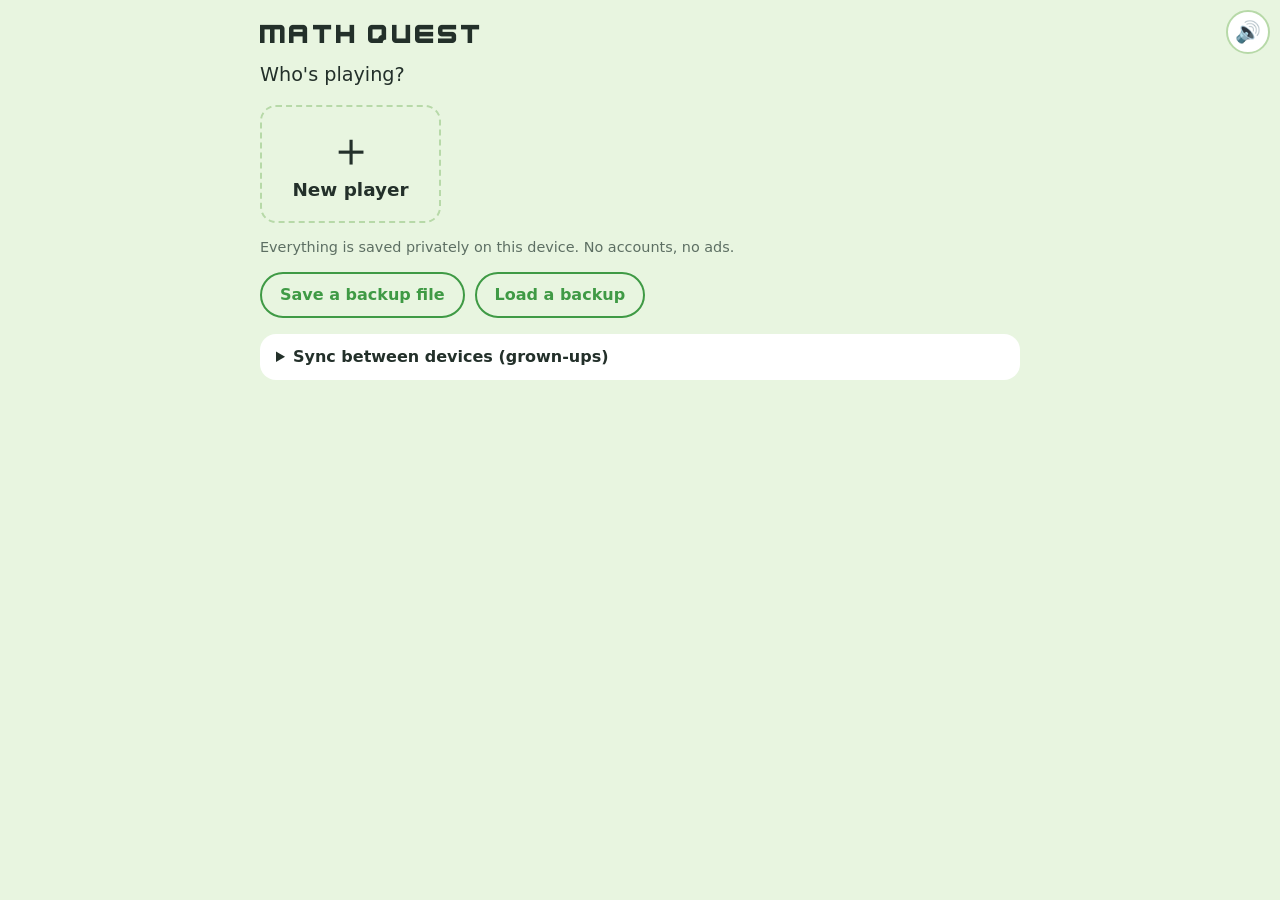
==== index.html @ 98974fad "Merge main into profile-settings (keep the new grade picker and the name/buddy settings) Co-Authored" ====
<!doctype html>
<html lang="en">
<head>
  <meta charset="utf-8">
  <meta name="viewport" content="width=device-width, initial-scale=1, viewport-fit=cover">
  <title>Math Quest</title>
  <link rel="stylesheet" href="css/style.css">
  <link rel="stylesheet" href="css/motion.css">
  <link rel="stylesheet" href="css/escape.css">
  <link rel="stylesheet" href="css/runner.css">
  <link rel="stylesheet" href="css/archery.css">
  <link rel="stylesheet" href="css/wide.css">
</head>
<body data-theme="block">
  <button id="soundBtn" class="sound-btn" type="button" aria-label="Sound is on. Tap to mute" aria-pressed="true">&#128266;</button>
  <main>
    <!-- HOME: pick a player -->
    <section id="home" class="screen">
      <h1>Math Quest</h1>
      <p class="lead">Who's playing?</p>
      <div id="players" class="players"></div>
      <p id="saveNote" class="note"></p>
      <div class="row">
        <button id="backupBtn" class="btn ghost" type="button">Save a backup file</button>
        <label class="btn ghost file">Load a backup<input id="restoreInput" type="file" accept="application/json,.json" hidden></label>
      </div>
      <details id="syncBox" class="grownups sync">
        <summary>Sync between devices (grown-ups) <span id="syncPill" class="pill" hidden></span></summary>
        <div id="syncUnavailable" hidden>
          <p class="help">Cloud sync is not connected on this website yet. Use the backup file above to move progress between devices.</p>
        </div>
        <div id="syncOff" hidden>
          <p>Keep the same players and progress on every device (laptop, iPad, phone). Progress is encrypted on the device before it is uploaded, so nobody can read it without your family password.</p>
          <div class="row">
            <button id="syncSetupBtn" class="btn small" type="button">Set up sync on this device</button>
            <button id="syncJoinBtn" class="btn ghost small" type="button">Add this device to my family</button>
          </div>
        </div>
        <div id="syncOn" hidden>
          <p id="syncStatus" role="status" aria-live="polite"></p>
          <div class="row">
            <button id="syncNowBtn" class="btn small" type="button">Sync now</button>
            <button id="syncShowBtn" class="btn ghost small" type="button">Show family password</button>
            <button id="syncStopBtn" class="btn danger small" type="button">Stop syncing on this device</button>
          </div>
        </div>
      </details>
    </section>

    <!-- MENU: games + settings for one player -->
    <section id="menu" class="screen" hidden>
      <nav class="crumbs" data-level="menu" data-back="menuBack" aria-label="Where you are"></nav>
      <div class="who"><span id="menuAv" class="av"></span><h1 id="menuName"></h1></div>

      <h2>Pick a game</h2>
      <div class="games">
        <button class="game-card" data-game="quest" type="button">
          <span class="g-ico"><img class="g-img" src="assets/kenney/medals/m3.png" alt=""></span>
          <span class="g-name">Creature Quest</span>
          <span class="g-desc">Build a team of creatures and battle monsters by picking the attack that fits their weakness.</span>
          <span class="g-go">Choose &rarr;</span>
        </button>
        <button class="game-card" data-game="munchers" type="button">
          <span class="g-ico"><img class="g-img" src="assets/kenney/animals/frog.png" alt=""></span>
          <span class="g-name">Munchers</span>
          <span class="g-desc">Walk around the grid and munch only the numbers that fit the rule.</span>
          <span class="g-go">Choose &rarr;</span>
        </button>
        <!-- Arrow Range (archery): card, screen, scripts -->
        <button class="game-card" data-game="archery" type="button">
          <span class="g-ico"><img class="g-img" src="assets/kenney/archery/target_colored.png" alt=""></span>
          <span class="g-name">Arrow Range</span>
          <span class="g-desc">Work out where the hidden target is, then shoot an arrow right onto it.</span>
          <span class="g-go">Choose &rarr;</span>
        </button>
        <button class="game-card" data-game="runner" type="button">
          <span class="g-ico"><img class="g-img pix" src="assets/kenney/runner/c0.png" alt=""></span>
          <span class="g-name">Number Line Runner</span>
          <span class="g-desc">Read the ticks on a rope over the river and leap to the exact number.</span>
          <span class="g-go">Choose &rarr;</span>
        </button>
        <button class="game-card" data-game="escape" type="button">
          <span class="g-ico"><img class="g-img pix" src="assets/kenney/escape/t89.png" alt=""></span>
          <span class="g-name">Escape Room</span>
          <span class="g-desc">Locked in a dungeon! Crack the pattern, code, scale and machine locks to get out.</span>
          <span class="g-go">Choose &rarr;</span>
        </button>
        <button class="game-card" data-game="defense" type="button">
          <span class="g-ico"><img class="g-img" src="assets/kenney/animals/owl.png" alt=""></span>
          <span class="g-name">Number Defense</span>
          <span class="g-desc">Numbers march at your castle. Build the towers whose rules stop them.</span>
          <span class="g-go">Choose &rarr;</span>
        </button>
        <button class="game-card" data-game="balance" type="button">
          <span class="g-ico"><img class="g-img" src="assets/kenney/balance/blockBlue.png" alt=""></span>
          <span class="g-name">Balance</span>
          <span class="g-desc">Find the mystery weight that makes the scale level.</span>
          <span class="g-go">Choose &rarr;</span>
        </button>
        <button class="game-card" data-game="machine" type="button">
          <span class="g-ico"><img class="g-img" src="assets/kenney/balance/pipe01.png" alt=""></span>
          <span class="g-name">Machine Builder</span>
          <span class="g-desc">Chain operations to turn the start number into the target.</span>
          <span class="g-go">Choose &rarr;</span>
        </button>
        <button class="game-card" data-game="sort" type="button">
          <span class="g-ico"><img class="g-img" src="assets/kenney/medals/m2.png" alt=""></span>
          <span class="g-name">Sort &amp; Rule</span>
          <span class="g-desc">Test numbers on the gate, then work out its secret rule.</span>
          <span class="g-go">Choose &rarr;</span>
        </button>
        <button class="game-card" data-game="share" type="button">
          <span class="g-ico">&#127829;</span>
          <span class="g-name">Cut &amp; Share</span>
          <span class="g-desc">Cut the pizza so every friend gets a fair share.</span>
          <span class="g-go">Choose &rarr;</span>
        </button>
        <button class="game-card" data-game="lemonade" type="button">
          <span class="g-ico"><img class="g-img" src="assets/kenney/lemonade/pitcher.png" alt=""></span>
          <span class="g-name">Lemonade Stand</span>
          <span class="g-desc">Run a stand: make change, buy the right amount, and set the price that earns the most.</span>
          <span class="g-go">Choose &rarr;</span>
        </button>
      </div>

      <h2>Settings</h2>
      <div class="setting">
        <label class="s-label" for="setName">Name</label>
        <input id="setName" class="text-in" maxlength="20" autocomplete="off">
        <span class="s-label">Buddy</span>
        <div id="setAvatar" class="chips"></div>
      </div>
      <div class="setting">
        <span class="s-label">Grade</span>
        <div id="setDefaultBand" class="chips"></div>
        <p class="help">Games that use grades play at this grade, with a few harder problems from the grade above now and then. (Games not moved over yet still let you pick a grade inside the game.) You can change it any time.</p>
      </div>
      <div class="setting">
        <span class="s-label">Motion</span>
        <div id="setMotion" class="chips"></div>
        <p class="help">"Reduce motion" turns off bouncing, shaking and sliding in every game. If your device already asks apps to reduce motion, we follow that too.</p>
      </div>

      <details class="grownups">
        <summary>For grown-ups</summary>
        <p id="levelsCleared"></p>
        <ul id="statsList"></ul>
        <button id="deletePlayer" class="btn danger small" type="button">Delete this player</button>
      </details>
    </section>

    <!-- SETUP: one screen to choose how to play, then Play -->
    <section id="setup" class="screen" hidden>
      <nav class="crumbs" data-level="setup" data-back="setupBack" aria-label="Where you are"></nav>
      <div class="who"><span id="setupIco" class="g-ico"></span><h1 id="setupTitle"></h1></div>

      <ol id="setupHow" class="how"></ol>

      <div id="bandBox">
        <h2>1. Which grade?</h2>
        <div id="setBand" class="opts"></div>
        <p id="bandHelp" class="help"></p>
        <div class="row"><button id="bandReset" class="btn ghost small" type="button" hidden>Use my default grade</button></div>
      </div>

      <div id="starsBox">
        <h2>2. How tricky?</h2>
        <div id="setStars" class="opts"></div>
      </div>

      <div class="sample">
        <span class="s-label">Example of what you'll see</span>
        <p id="sampleRule" class="sample-rule"></p>
        <button id="sampleMore" class="btn ghost small" type="button">Show another example</button>
      </div>

      <div id="questArtBox" class="setting" hidden>
        <h2>3. Pick a look</h2>
        <div id="setQuestArt" class="chips"></div>
        <p id="questArtHelp" class="help">Only changes the pictures. The game stays the same.</p>
      </div>

      <div id="extras">
      <h2>3. Extras <span class="opt">(optional)</span></h2>
      <div class="setting"><span class="s-label">Glitches</span><div id="setMonsters" class="chips"></div><p id="monstersHelp" class="help"></p></div>
      <div class="setting"><span class="s-label">Look</span><div id="setTheme" class="chips"></div><p class="help">Only changes the pictures. The game stays the same.</p></div>

      </div>

      <div class="playbar">
        <p id="summary" class="summary"></p>
        <button id="playNow" class="btn big" type="button">&#9654; Play</button>
      </div>
    </section>

    <!-- GAME: Balance -->
    <section id="balance" class="screen" hidden>
      <div class="hud">
        <nav class="crumbs" data-level="play" data-back="balBack" data-game="balance" aria-label="Where you are"></nav>
        <span id="balNo" class="pill"></span>
      </div>
      <h2 class="rule-title">Make the scale level</h2>
      <p class="rule-hint">Every <b>yellow block</b> is a mystery weight (<b>?</b>) and they all weigh the same. Work out what one weighs. The scale only tips when you lock in!</p>
      <div id="scale" class="scale" aria-hidden="true">
        <div class="beam"><div id="panL" class="pan"></div><div id="panR" class="pan"></div></div>
        <div class="post"></div>
      </div>
      <p id="balSums" class="sums" role="status" aria-live="polite"></p>
      <div class="guess">
        <button id="gBig-" class="btn ghost" type="button" aria-label="minus 10">&minus;10</button>
        <button id="gMinus" class="btn ghost big" type="button" aria-label="minus 1">&minus;</button>
        <div id="gVal" class="gval" aria-live="polite"></div>
        <button id="gPlus" class="btn ghost big" type="button" aria-label="plus 1">+</button>
        <button id="gBig+" class="btn ghost" type="button" aria-label="plus 10">+10</button>
      </div>
      <div class="controls">
        <button id="balCheck" class="btn big" type="button">Lock it in</button>
        <p class="note">Work it out, set the number, then lock it in. You only get 3 tries. Arrow keys work too; Enter locks in.</p>
      </div>
    </section>

    <!-- GAME: Number Line Runner -->
    <section id="runner" class="screen" hidden>
      <div class="hud">
        <nav class="crumbs" data-level="play" data-back="runBack" data-game="runner" aria-label="Where you are"></nav>
        <span id="runNo" class="pill"></span>
      </div>
      <div id="runSign" class="run-sign"></div>
      <div id="runScene" class="run-scene"></div>
      <p id="runMsg" class="run-msg" role="status" aria-live="polite"></p>
      <div class="run-controls">
        <button id="runLeft" class="btn ghost big" type="button" aria-label="Aim one tick to the left">&#9664;</button>
        <button id="runJump" class="btn big" type="button">Jump!</button>
        <button id="runRight" class="btn ghost big" type="button" aria-label="Aim one tick to the right">&#9654;</button>
      </div>
      <div class="row center"><button id="runHint" class="btn ghost small" type="button">&#128161; Hint</button></div>
    </section>

    <!-- GAME: Arrow Range -->
    <section id="archery" class="screen" hidden>
      <div class="hud">
        <nav class="crumbs" data-level="play" data-back="arBack" data-game="archery" aria-label="Where you are"></nav>
        <span id="arNo" class="pill"></span>
      </div>
      <div id="arSign" class="ar-sign"></div>
      <div id="arScene" class="ar-scene" role="img" aria-label="An archery field in the mist, with a distance ruler along the ground"></div>
      <div id="arBoard" class="ar-board" hidden></div>
      <p id="arMsg" class="ar-msg" role="status" aria-live="polite"></p>
      <div id="arAim" class="ar-aim"></div>
      <div class="ar-controls">
        <button id="arLeft" class="btn ghost big" type="button" aria-label="Aim one tick to the left">&#9664;</button>
        <button id="arLoose" class="btn big" type="button">Loose!</button>
        <button id="arRight" class="btn ghost big" type="button" aria-label="Aim one tick to the right">&#9654;</button>
        <div class="ar-vert">
          <button id="arUp" class="btn ghost big" type="button" aria-label="Aim one tick higher" hidden>&#9650;</button>
          <button id="arDown" class="btn ghost big" type="button" aria-label="Aim one tick lower" hidden>&#9660;</button>
        </div>
      </div>
      <div class="row center"><button id="arHint" class="btn ghost small" type="button">&#128161; Hint</button></div>
      <div id="arKeys"></div>
    </section>

    <!-- GAME: Escape Room Locks -->
    <section id="escape" class="screen" hidden>
      <div class="hud">
        <nav class="crumbs" data-level="play" data-back="escBack" data-game="escape" aria-label="Where you are"></nav>
        <span id="escNo" class="pill"></span>
        <span id="escLocks" class="pill" aria-label="Locks"></span>
      </div>
      <div id="escScene" class="esc-scene"></div>
      <p id="escStory" class="esc-story"></p>
      <div id="escPlaque" class="esc-plaque"></div>
    </section>

    <!-- GAME: Number Defense -->
    <section id="td" class="screen" hidden>
      <div class="hud">
        <nav class="crumbs" data-level="play" data-back="tdBack" data-game="defense" aria-label="Where you are"></nav>
        <span id="tdNo" class="pill"></span>
        <span id="tdGold" class="pill"></span>
        <span id="tdGate" class="hearts" aria-label="Castle hearts"></span>
      </div>
      <h2 class="rule-title">Defend the castle</h2>
      <p class="rule-hint">Each tower only hurts numbers that fit its rule. Cover every incoming number, but gold is limited.</p>
      <div class="s-label">Incoming wave (in order)</div>
      <div id="tdPreview" class="td-preview"></div>
      <div class="td-board">
        <div id="tdLane" class="td-lane"></div>
        <div id="tdShop" class="td-shop"></div>
      </div>
      <p id="tdHelp" class="help center" role="status" aria-live="polite"></p>
      <div class="row center">
        <button id="tdGo" class="btn big" type="button">&#9654; Send the wave</button>
        <button id="tdRemove" class="btn ghost" type="button" hidden>Remove this tower</button>
        <button id="tdClear" class="btn ghost" type="button">Clear towers</button>
        <button id="tdSpeed" class="btn ghost small" type="button">Normal</button>
      </div>
    </section>

    <!-- GAME: Machine Builder -->
    <section id="machine" class="screen" hidden>
      <div class="hud">
        <nav class="crumbs" data-level="play" data-back="macBack" data-game="machine" aria-label="Where you are"></nav>
        <span id="macNo" class="pill"></span>
        <span id="macPar" class="pill"></span>
      </div>
      <h2 id="macTitle" class="rule-title"></h2>
      <p class="rule-hint">Tap the operation cards to build a chain. Reach the target in as few steps as you can.</p>
      <div class="mac-now">
        <div><span class="s-label">Now</span><div id="macVal" class="mac-big"></div></div>
        <div class="mac-arrow" aria-hidden="true">&rarr;</div>
        <div><span class="s-label">Target</span><div id="macTarget" class="mac-big tgt"></div></div>
      </div>
      <ol id="macPath" class="mac-path" aria-label="Your chain so far"></ol>
      <div id="macOps" class="mac-ops"></div>
      <div class="row center">
        <button id="macUndo" class="btn ghost" type="button">Undo</button>
        <button id="macReset" class="btn ghost" type="button">Start over</button>
      </div>
    </section>

    <!-- GAME: Lemonade Stand -->
    <section id="lemonade" class="screen" hidden>
      <div class="hud">
        <nav class="crumbs" data-level="play" data-back="lemBack" data-game="lemonade" aria-label="Where you are"></nav>
        <span id="lemNo" class="pill"></span>
      </div>
      <h2 id="lemTitle" class="rule-title"></h2>
      <div class="lem-scene" aria-hidden="false">
        <img class="lem-cloud c1" src="assets/kenney/lemonade/cloud1.png" alt="">
        <img class="lem-cloud c2" src="assets/kenney/lemonade/cloud3.png" alt="">
        <div class="lem-row">
          <div id="lemQueue" class="lem-queue" aria-hidden="true"></div>
          <div class="lem-stand" aria-hidden="true">
            <div class="lem-awning"></div>
            <div class="lem-counter"><img src="assets/kenney/lemonade/pitcher.png" alt=""><span>LEMONADE</span><img src="assets/kenney/lemonade/cup.png" alt=""></div>
          </div>

        </div>
        <div class="lem-whowrap"><img id="lemWho" class="lem-who" src="assets/kenney/lemonade/animals/pig.png" alt=""><img id="lemEmote" class="lem-emote" alt="" hidden></div>
        <p id="lemText" class="lem-bubble"></p>
        <img class="lem-bush" src="assets/kenney/lemonade/bush.png" alt="">
      </div>
      <div id="lemBody" class="lem-body"></div>
      <p id="lemMsg" class="sums" role="status" aria-live="polite"></p>
      <div class="controls"><button id="lemGo" class="btn big" type="button"></button></div>
    </section>

    <!-- GAME: Creature Quest (RPG) -->
    <section id="quest" class="screen" hidden>
      <div id="qHome">
        <div class="hud"><nav class="crumbs" data-level="play" data-back="qBack" data-game="quest" aria-label="Where you are"></nav></div>
        <h1>Creature Quest</h1>
        <p class="lead">Monsters have a weakness. Pick the attack card that fits it, and your team strikes hard!</p>
        <div class="q-level">
          <span id="qLevel" class="pill"></span>
          <div class="xpbar"><div id="qXp"></div></div>
          <span id="qXpText" class="note"></span>
        </div>
        <p id="qStats" class="note"></p>
        <span class="s-label">Your team</span>
        <div id="qHomeTeam" class="q-team"></div>
        <div class="row">
          <button id="qResume" class="btn big" type="button" hidden></button>
          <button id="qMapBtn" class="btn big" type="button">&#128506;&#65039; World map</button>
          <button id="qBegin" class="btn big" type="button">&#9876;&#65039; Quick adventure</button>
          <button id="qMyTeam" class="btn ghost big" type="button">My creatures</button>
        </div>
        <p class="note">The world map is a story: walk from spot to spot, fight groups of monsters and rescue friends. A quick adventure is 5 battles in a row. In both, a friend is trapped in a cage in some fights: win to set them free!</p>
        <p class="note">In a battle, every friend takes a turn to attack, then every monster takes a turn.</p>
        <details class="grownups">
          <summary>For grown-ups</summary>
          <p class="help">Starting over puts Creature Quest back to the beginning: level 1, the starting friends and an empty map. Other games are not touched.</p>
          <button id="qReset" class="btn danger small" type="button">Start Creature Quest over</button>
        </details>
      </div>

      <div id="qMap" hidden>
        <div class="hud">
          <button id="qMapBack" class="btn ghost small" type="button">&larr; Quest</button>
          <span id="qMapStars" class="pill"></span>
        </div>
        <div class="map-title">
          <button id="qMapPrev" class="btn ghost small" type="button" aria-label="Previous region">&#9664;</button>
          <div><h2 id="qMapName"></h2><p id="qMapBlurb" class="help"></p></div>
          <button id="qMapNext" class="btn ghost small" type="button" aria-label="Next region">&#9654;</button>
        </div>
        <div id="qMapBoard" class="mapboard"></div>
        <p id="qMapHint" class="note map-hint" role="status" aria-live="polite"></p>
        <p class="note map-key">&#9876;&#65039; battle &nbsp; &#128737;&#65039; armored &nbsp; &#128081; boss &nbsp; &#128477;&#65039; rescue &nbsp; &#128172; story &nbsp; &#9978; camp &nbsp; &#129513; puzzle &nbsp; &#10003; cleared &nbsp; &#11088; perfect</p>
      </div>

      <div id="qPuzzle" hidden>
        <div class="hud">
          <button id="qPzBack" class="btn ghost small" type="button">&larr; Map</button>
          <span id="qPzPill" class="pill"></span>
        </div>
        <div id="qPzScene" class="scene pz-scene">
          <div id="qPzHelper" class="pz-helper" aria-hidden="true"></div>
          <p id="qPzSay" class="pz-say"></p>
        </div>
        <h2 id="qPzTitle" class="rule-title"></h2>
        <div id="qPzBody"></div>
        <p id="qPzMsg" class="sums" role="status" aria-live="polite"></p>
        <div class="controls"><button id="qPzGo" class="btn big" type="button">Lock it in</button></div>
      </div>

      <div id="qPrep" hidden>
        <div class="hud">
          <button id="qPrepBack" class="btn ghost small" type="button">&larr; Back</button>
          <span id="qRun" class="pill"></span>
        </div>
        <div id="qPreview" class="q-preview">
          <div id="qPvFoes" class="pv-foes"></div>
          <p id="qPvRescue" class="pv-rescue" hidden></p>
        </div>
        <h2 id="qPrepTitle"></h2>
        <p id="qPrepHelp" class="help"></p>
        <div id="qRoster" class="roster"></div>
        <div class="playbar">
          <p id="qPrepSummary" class="summary"></p>
          <button id="qFight" class="btn big" type="button"></button>
        </div>
      </div>

      <div id="qBattle" hidden>
        <div class="hud">
          <button id="qFlee" class="btn ghost small" type="button">&larr; Leave</button>
          <span id="qRunPill" class="pill"></span>
          <span id="qTurn" class="pill"></span>
        </div>
        <div id="qScene" class="scene">
          <div id="qFoes" class="foes"></div>
          <div id="qMates" class="mates" aria-hidden="true"></div>
          <div id="qFloats" class="floats" aria-hidden="true"></div>
        </div>
        <div class="weak">
          <div id="qWeakTitle" class="weak-title"></div>
          <div id="qWeakHint" class="rule-hint"></div>
        </div>
        <div id="qCharge" class="charge" hidden>
          <strong>&#9889; Big attack incoming!</strong>
          <p>Level the scale to cancel it and stun the boss. Or just pick a card and take the hit.</p>
          <p id="qChargeEq" class="charge-eq"></p>
          <div class="guess">
            <button id="qgBigMinus" class="btn ghost" type="button" aria-label="minus 10">&minus;10</button>
            <button id="qgMinus" class="btn ghost big" type="button" aria-label="minus 1">&minus;</button>
            <div id="qgVal" class="gval"></div>
            <button id="qgPlus" class="btn ghost big" type="button" aria-label="plus 1">+</button>
            <button id="qgBigPlus" class="btn ghost" type="button" aria-label="plus 10">+10</button>
          </div>
          <p id="qChargeSums" class="sums"></p>
          <button id="qgLock" class="btn" type="button">Lock it in</button>
        </div>
        <p id="qHandLabel" class="s-label hand-label"></p>
        <div id="qHand" class="hand"></div>
        <p id="qLog" class="log" role="status" aria-live="polite"></p>
        <p class="s-label">Who acts? <span class="opt">(&#11088; = an expert against the monster you picked)</span></p>
        <div id="qAllies" class="allies"></div>
        <div class="team-bar">
          <div class="hp"><span class="s-label">Team health</span><div class="bar" aria-hidden="true"><div id="qTeamHp" class="fill good"></div></div><span id="qTeamHpText" class="note"></span></div>
          <div id="qShield" class="shield" aria-live="polite"></div>
        </div>
        <p class="note">Tip: tap a monster to attack it, tap a friend to choose who acts. Keys 1 to 6 play a card.</p>
      </div>
    </section>

    <!-- GAME: Sort & Rule -->
    <section id="sort" class="screen" hidden>
      <div class="hud">
        <nav class="crumbs" data-level="play" data-back="sortBack" data-game="sort" aria-label="Where you are"></nav>
        <span id="sortNo" class="pill"></span>
        <span id="sortTests" class="pill"></span>
      </div>
      <h2 class="rule-title">What does the gate let through?</h2>
      <p class="rule-hint">Send numbers through the gate and watch. When you think you know its secret rule, say so. Fewer tests earn more stars.</p>
      <div class="sort-lanes">
        <div class="lane"><span class="s-label">✅ Let through</span><div id="sortPass" class="lane-box"></div></div>
        <div class="sort-scene" aria-hidden="true">
          <img id="sortGuard" class="px sort-guard" src="assets/kenney/escape/t96.png" alt="" draggable="false">
          <img id="sortGate" class="px sort-door" src="assets/kenney/escape/t46.png" alt="" draggable="false">
          <img id="sortEmote" class="sort-emote" alt="" draggable="false" hidden>
        </div>
        <div class="lane"><span class="s-label">🚫 Stopped</span><div id="sortStop" class="lane-box"></div></div>
      </div>
      <p id="sortMsg" class="sums" role="status" aria-live="polite"></p>
      <div id="sortTray" class="num-tray"></div>
      <div id="sortChoices" hidden>
        <h2 class="rule-title">The gate lets through&hellip;</h2>
        <div id="sortOpts" class="opts"></div>
      </div>
      <div class="controls">
        <button id="sortKnow" class="btn big" type="button">I know the rule!</button>
        <button id="sortKeep" class="btn ghost" type="button" hidden>Keep testing</button>
      </div>
    </section>

    <!-- GAME: Cut & Share -->
    <section id="share" class="screen" hidden>
      <div class="hud">
        <nav class="crumbs" data-level="play" data-back="shBack" data-game="share" aria-label="Where you are"></nav>
        <span id="shNo" class="pill"></span>
        <span id="shTries" class="pill"></span>
      </div>
      <h2 id="shTitle" class="rule-title"></h2>
      <p class="rule-hint">Cut every pizza into equal slices, then decide how many slices each friend gets. Every slice must be used and everyone must get the same. Fewer cuts earn more stars.</p>
      <div id="shPizzas" class="pizzas"></div>
      <div id="shFriends" class="friends" aria-hidden="true"></div>
      <div class="share-set">
        <span class="s-label">Cut each pizza into</span>
        <div id="cutRow" class="guess">
          <button id="cutMinus" class="btn ghost big" type="button" aria-label="fewer slices">&minus;</button>
          <div id="cutVal" class="gval"></div>
          <button id="cutPlus" class="btn ghost big" type="button" aria-label="more slices">+</button>
        </div>
        <span class="s-label">Each friend gets</span>
        <div id="eachRow" class="guess">
          <button id="eachMinus" class="btn ghost big" type="button" aria-label="fewer slices each">&minus;</button>
          <div id="eachVal" class="gval"></div>
          <button id="eachPlus" class="btn ghost big" type="button" aria-label="more slices each">+</button>
        </div>
      </div>
      <div class="controls">
        <button id="shGo" class="btn big" type="button">Share it!</button>
        <p class="note">Work it out first. The totals only show after you share, and you get 3 tries.</p>
      </div>
    </section>

    <!-- GAME: Munchers -->
    <section id="game" class="screen" hidden>
      <div class="hud">
        <nav class="crumbs" data-level="play" data-back="gameMenu" data-game="munchers" aria-label="Where you are"></nav>
        <span id="levelNo" class="pill"></span>
        <span id="left" class="pill"></span>
        <span id="hearts" class="hearts" aria-label="hearts"></span>
      </div>
      <h2 id="ruleTitle" class="rule-title"></h2>
      <p id="ruleHint" class="rule-hint"></p>
      <div id="board" class="board"></div>
      <div class="controls">
        <button id="munchBtn" class="btn big" type="button">Munch!</button>
        <p class="note">Tap a number to walk there and munch it. Keyboard: arrows or WASD to move, space to munch.</p>
      </div>
    </section>
    <div id="toast" class="toast" role="status" aria-live="polite"></div>
    <div id="panel" class="panel" hidden role="dialog" aria-live="assertive">
    <div class="panel-box">
      <img id="panelIcon" class="panel-icon" alt="" hidden>
      <h3 id="panelTitle"></h3>
      <p id="panelText"></p>
      <div class="row">
        <button id="panelBtn" class="btn big" type="button"></button>
        <button id="panelBtn2" class="btn ghost big" type="button" hidden></button>
      </div>
    </div>
    </div>
  </main>

  <dialog id="syncSetup">
    <div id="ssIntro">
      <h2>Set up sync</h2>
      <p>Choose a <b>family password</b> of at least 10 characters. A short sentence only your family would think of works well, and spaces are fine. Anyone who knows it can see and change your kids' progress, so keep it private.</p>
      <label>Family password <input id="ssPassword" autocomplete="off" autocapitalize="none" autocorrect="off" spellcheck="false"></label>
      <p id="ssHint" class="help" aria-live="polite">At least 10 characters. Capital letters do not matter.</p>
      <p>You will type it once on each other device (laptop, iPad, phone).</p>
      <p id="ssError" class="error" role="alert" hidden></p>
      <div class="row">
        <button id="ssCreatePw" class="btn" type="button" disabled>Use this password</button>
        <button id="ssCancel" class="btn ghost" type="button">Cancel</button>
      </div>
      <p class="help">Rather not make one up? <button id="ssCreate" class="linklike" type="button">Make a random family code for me instead</button></p>
    </div>
    <div id="ssCode" hidden>
      <h2 id="ssCodeTitle">Your family password</h2>
      <p id="ssCodeText" class="code" aria-label="Your family password"></p>
      <div class="row">
        <button id="ssCopy" class="btn ghost small" type="button">Copy</button>
        <button id="ssSave" class="btn ghost small" type="button">Save as a text file</button>
      </div>
      <p id="ssWarn" class="help">Write this down or save it somewhere safe. You will need it to add other devices. You can also see it again on this device under "Show family password".</p>
      <label id="ssSavedLabel" class="check"><input type="checkbox" id="ssSaved"> I saved it</label>
      <div class="row"><button id="ssDone" class="btn" type="button" disabled>Done</button></div>
    </div>
  </dialog>

  <dialog id="syncJoin">
    <h2>Add this device</h2>
    <p>Enter your family password (or the 16-letter family code, if you made one). Players already on this device will be combined with your family's players.</p>
    <label>Family password or code <input id="sjCode" autocomplete="off" autocapitalize="none" autocorrect="off" spellcheck="false"></label>
    <p id="sjError" class="error" role="alert" hidden></p>
    <div class="row">
      <button id="sjGo" class="btn" type="button">Add this device</button>
      <button id="sjCancel" class="btn ghost" type="button">Cancel</button>
    </div>
  </dialog>

  <!-- asked once for a player who has no grade saved yet (a profile made before grades existed) -->
  <dialog id="gradeAsk">
    <div>
      <h2>What grade is <span id="gaName"></span> in?</h2>
      <p class="help">Games play at this grade, with a few harder problems from the grade above now and then. You can change it later in the player's settings.</p>
      <div id="gaChips" class="chips"></div>
      <div class="row"><button id="gaLater" class="btn ghost" type="button">Not now</button></div>
    </div>
  </dialog>

  <dialog id="newPlayer">
    <form id="npForm" method="dialog">
      <h2>New player</h2>
      <label>Name <input id="npName" maxlength="20" autocomplete="off" required></label>
      <span class="s-label">Pick a buddy</span>
      <div id="npAvatars" class="chips"></div>
      <label>Grade <select id="npGrade"></select></label>
      <div class="row">
        <button class="btn" type="submit">Let's play</button>
        <button id="npCancel" class="btn ghost" type="button">Cancel</button>
      </div>
    </form>
  </dialog>

  <script src="js/engine.js"></script>
  <script src="js/grades.js"></script>
  <script src="js/save.js"></script>
  <script src="js/sync.js"></script>
  <script src="js/firebase-config.js"></script>
  <script src="js/firebase-backend.js"></script>
  <script src="js/storage.js"></script>
  <script src="js/sync-ui.js"></script>
  <script src="js/sfx.js"></script>
  <script src="js/keys.js"></script>
  <script src="js/ui.js"></script>
  <script src="js/layout.js"></script>
  <script src="js/puzzles.js"></script>
  <script src="js/rpg.js"></script>
  <script src="js/game.js"></script>
  <script src="js/shop.js"></script>
  <script src="js/balance.js"></script>
  <script src="js/lemonade.js"></script>
  <script src="js/machine.js"></script>
  <script src="js/elogic.js"></script>
  <script src="js/escape.js"></script>
  <script src="js/runlogic.js"></script>
  <script src="js/runner.js"></script>
  <script src="js/archerylogic.js"></script>
  <script src="js/archery.js"></script>
  <script src="js/tdlogic.js"></script>
  <script src="js/td.js"></script>
  <script src="js/art.js"></script>
  <script src="js/worldmap.js"></script>
  <script src="js/sortrule.js"></script>
  <script src="js/sort.js"></script>
  <script src="js/cutshare.js"></script>
  <script src="js/share.js"></script>
  <script src="js/quest.js"></script>
  <script src="js/app.js"></script>
</body>
</html>
---- css/style.css ----
:root {
  --bg: #e8f5e0; --panel: #ffffff; --ink: #23302a; --muted: #5d6f63;
  --accent: #3f9a45; --accent-ink: #ffffff; --cell: #f6fff0; --line: #b7d9a8;
  --good: #2e9e4f; --bad: #d64545; --radius: 16px;
}
body[data-theme="creature"] { --bg: #e6f0ff; --accent: #3d7bd9; --cell: #f3f8ff; --line: #b4cdf2; }
body[data-theme="fantasy"]  { --bg: #efe6ff; --accent: #7a4fd1; --cell: #f8f3ff; --line: #cdb9f2; }
body[data-theme="cute"]     { --bg: #ffe9f2; --accent: #e2558f; --cell: #fff5f9; --line: #f6bcd3; }

* { box-sizing: border-box; }
[hidden] { display: none !important; }
html, body { margin: 0; }
body {
  background: var(--bg); color: var(--ink);
  font: 16px/1.4 system-ui, -apple-system, "Segoe UI", Roboto, sans-serif;
  min-height: 100vh; -webkit-text-size-adjust: 100%;
}
main { max-width: 720px; margin: 0 auto; padding: 16px; padding-bottom: 48px; }
h1 { font-size: 2rem; margin: 8px 0; }
h2 { font-size: 1.15rem; margin: 24px 0 8px; }
.lead { font-size: 1.2rem; margin: 0 0 16px; }
.note { color: var(--muted); font-size: .9rem; }

.btn {
  font: inherit; font-weight: 700; border: 2px solid var(--accent); background: var(--accent); color: var(--accent-ink);
  padding: 10px 18px; border-radius: 999px; cursor: pointer; touch-action: manipulation;
}
.btn.ghost { background: transparent; color: var(--accent); }
.btn.danger { background: transparent; color: var(--bad); border-color: var(--bad); }
.btn.small { padding: 6px 12px; font-size: .9rem; }
.btn.big { padding: 14px 26px; font-size: 1.1rem; }
.btn:focus-visible, .cell:focus-visible, .chip:focus-visible, .player-card:focus-visible, .game-card:focus-visible { outline: 3px solid #222; outline-offset: 2px; }
.row { display: flex; flex-wrap: wrap; gap: 10px; align-items: center; margin: 12px 0; }
.file { display: inline-block; }

.players { display: grid; grid-template-columns: repeat(auto-fill, minmax(150px, 1fr)); gap: 12px; }
.player-card {
  display: flex; flex-direction: column; align-items: center; gap: 4px; padding: 18px 10px;
  background: var(--panel); border: 2px solid var(--line); border-radius: var(--radius); cursor: pointer; font: inherit; color: inherit;
}
.player-card .av { font-size: 3rem; line-height: 1; }
.player-card .nm { font-weight: 800; font-size: 1.15rem; }
.player-card .sub { color: var(--muted); font-size: .85rem; }
.player-card.add { border-style: dashed; background: transparent; }

.who { display: flex; align-items: center; gap: 12px; }
.who .av { font-size: 2.6rem; }
.games { display: grid; grid-template-columns: repeat(auto-fill, minmax(210px, 1fr)); gap: 12px; }
.game-card {
  display: flex; flex-direction: column; gap: 4px; text-align: left; padding: 16px; font: inherit; color: inherit;
  background: var(--panel); border: 2px solid var(--accent); border-radius: var(--radius); cursor: pointer;
}
.game-card.soon { border-color: var(--line); opacity: .6; cursor: default; }
.g-ico { font-size: 2rem; }
.g-name { font-weight: 800; font-size: 1.15rem; }
.g-desc { color: var(--muted); font-size: .9rem; }

.setting { margin: 10px 0; }
.s-label { display: block; font-weight: 700; margin-bottom: 4px; }
.chips { display: flex; flex-wrap: wrap; gap: 8px; }
.chip {
  font: inherit; padding: 8px 14px; border-radius: 999px; border: 2px solid var(--line); background: var(--panel); color: var(--ink); cursor: pointer; touch-action: manipulation;
}
.chip.on { border-color: var(--accent); background: var(--accent); color: var(--accent-ink); font-weight: 700; }
.av-chip { font-size: 1.5rem; padding: 4px 10px; }
.grownups { margin-top: 28px; background: var(--panel); border-radius: var(--radius); padding: 12px 16px; }
.grownups summary { cursor: pointer; font-weight: 700; }

/* ---- game ---- */
.hud { display: flex; align-items: center; gap: 8px; flex-wrap: wrap; }
.hud .hearts { margin-left: auto; font-size: 1.3rem; letter-spacing: 2px; }
.pill { background: var(--panel); border: 2px solid var(--line); border-radius: 999px; padding: 4px 12px; font-weight: 700; font-size: .9rem; }
.rule-title { font-size: clamp(1.2rem, 4.5vw, 1.7rem); margin: 14px 0 2px; text-align: center; }
.rule-hint { text-align: center; color: var(--muted); margin: 0 0 12px; }
.board {
  display: grid; grid-template-columns: repeat(6, minmax(0, 1fr)); gap: 6px; width: 100%; max-width: 640px; margin: 0 auto; container-type: inline-size;
}
.cell {
  position: relative; aspect-ratio: 1 / .92; padding: 0; border: 2px solid var(--line); border-radius: 12px;
  background: var(--cell); color: var(--ink); font: inherit; font-weight: 800; font-size: clamp(1rem, 7cqw, 1.9rem);
  cursor: pointer; touch-action: manipulation; user-select: none; -webkit-user-select: none;
}
.cell.long { font-size: clamp(.7rem, 4.6cqw, 1.3rem); }
.cell.eaten .lbl { visibility: hidden; }
.cell.eaten { background: transparent; border-style: dashed; }
.cell.target { border-color: var(--accent); background: #fff; }
.cell.player { outline: 4px solid var(--accent); outline-offset: -2px; background: #fff; }
.badge { position: absolute; font-size: clamp(1.1rem, 7.5cqw, 2.2rem); line-height: 1; pointer-events: none; }
.badge.bp { left: 2px; top: 0; }
.badge.bm { right: 2px; bottom: 0; }
.controls { text-align: center; margin-top: 14px; }

.toast {
  position: fixed; left: 50%; bottom: 22px; transform: translate(-50%, 30px); opacity: 0; pointer-events: none;
  background: #263238; color: #fff; padding: 10px 18px; border-radius: 999px; font-weight: 700; max-width: 92vw; text-align: center; transition: .2s;
}
.toast.show { opacity: 1; transform: translate(-50%, 0); }
.toast.good { background: var(--good); }

.panel { position: fixed; inset: 0; background: rgba(20, 30, 25, .55); display: flex; align-items: center; justify-content: center; padding: 16px; z-index: 10; }
.panel-box { background: var(--panel); border-radius: 20px; padding: 22px; max-width: 460px; width: 100%; text-align: center; border: 4px solid var(--good); }
.panel.bad .panel-box { border-color: var(--bad); }
.panel-box h3 { margin: 0 0 8px; font-size: 1.5rem; }
.panel-box p { font-size: 1.1rem; margin: 0 0 12px; }
.panel-box .row { justify-content: center; }

dialog { border: 0; border-radius: 20px; padding: 22px; max-width: 420px; width: calc(100% - 32px); background: var(--panel); color: var(--ink); }
dialog::backdrop { background: rgba(20, 30, 25, .5); }
dialog label { display: block; font-weight: 700; margin: 12px 0; }
dialog input, dialog select { display: block; width: 100%; font: inherit; padding: 10px; margin-top: 4px; border: 2px solid var(--line); border-radius: 10px; }


.g-go { margin-top: 6px; font-weight: 800; color: var(--accent); }
.game-card.soon .g-go { color: var(--muted); font-weight: 600; }
.opt { font-weight: 400; color: var(--muted); font-size: .9rem; }
.how { background: var(--panel); border-radius: var(--radius); padding: 12px 16px 12px 36px; margin: 12px 0; }
.how li { margin: 4px 0; }
.opts { display: grid; grid-template-columns: repeat(auto-fit, minmax(150px, 1fr)); gap: 10px; }
.opt-card { display: flex; flex-direction: column; gap: 2px; text-align: left; font: inherit; color: inherit; padding: 12px; border: 2px solid var(--line); border-radius: var(--radius); background: var(--panel); cursor: pointer; touch-action: manipulation; }
.opt-card.on { border-color: var(--accent); box-shadow: inset 0 0 0 2px var(--accent); }
.opt-card .o-t { font-weight: 800; }
.opt-card.on .o-t::after { content: " ✓"; color: var(--accent); }
.opt-card .o-d { color: var(--muted); font-size: .85rem; }
.opt-card:focus-visible { outline: 3px solid #222; outline-offset: 2px; }
.sample { margin: 14px 0; padding: 12px 16px; background: var(--panel); border-radius: var(--radius); border: 2px dashed var(--line); }
.sample-rule { font-weight: 800; font-size: 1.15rem; margin: 4px 0 8px; }
.help { color: var(--muted); font-size: .9rem; margin: 6px 0 0; }
.playbar { position: sticky; bottom: 0; margin: 20px -16px -48px; padding: 12px 16px calc(12px + env(safe-area-inset-bottom)); background: var(--bg); border-top: 2px solid var(--line); display: flex; align-items: center; gap: 12px; flex-wrap: wrap; justify-content: space-between; }
.summary { margin: 0; flex: 1 1 200px; font-weight: 600; font-size: .9rem; }
.playbar .btn { flex: 0 0 auto; min-width: 140px; }

.row.center { justify-content: center; }
.scale { --tilt: 0deg; margin: 44px auto 0; max-width: 640px; }
.beam { display: flex; justify-content: space-between; align-items: flex-end; gap: 12px; min-height: 150px; padding: 0 8px 14px; border-bottom: 10px solid var(--accent); border-radius: 4px; transform: rotate(var(--tilt)); transform-origin: 50% 100%; transition: transform .5s cubic-bezier(.3,1.4,.5,1); }
.pan { flex: 1 1 0; display: flex; flex-wrap: wrap; align-items: flex-end; justify-content: center; gap: 4px; }
.post { width: 0; height: 0; margin: 0 auto; border-left: 26px solid transparent; border-right: 26px solid transparent; border-bottom: 40px solid var(--accent); }
.scale.level .beam { border-bottom-color: var(--good); }
.blk { display: inline-flex; align-items: center; justify-content: center; min-width: 44px; height: 44px; padding: 0 8px; border-radius: 10px; font-weight: 800; font-size: 1.1rem; border: 2px solid var(--ink); }
.blk.mystery { background: #ffd54f; }
.blk.known { background: #fff; }
.blk.sm { min-width: 34px; height: 34px; font-size: .95rem; }
.sums { text-align: center; font-weight: 700; margin: 10px 0; color: var(--muted); }
.guess { display: flex; align-items: center; justify-content: center; gap: 8px; flex-wrap: wrap; margin: 8px 0; }
.guess .btn { padding: 8px 14px; }
.guess .btn.big { padding: 8px 20px; }
.gval { min-width: 96px; white-space: nowrap; text-align: center; font-size: 2rem; font-weight: 800; }
.btn:disabled { opacity: .35; cursor: default; }
.mac-now { display: flex; align-items: center; justify-content: center; gap: 18px; margin: 12px 0; text-align: center; }
.mac-big { font-size: 2.6rem; font-weight: 800; background: var(--panel); border: 3px solid var(--line); border-radius: var(--radius); padding: 4px 22px; min-width: 100px; }
.mac-big.tgt { border-color: var(--accent); }
.mac-arrow { font-size: 2rem; color: var(--muted); }
.mac-path { list-style: none; margin: 8px auto; padding: 10px 14px; max-width: 420px; background: var(--panel); border-radius: var(--radius); font-weight: 700; min-height: 48px; }
.mac-path li { padding: 2px 0; } .mac-path .empty { color: var(--muted); font-weight: 400; }
.mac-ops { display: flex; flex-wrap: wrap; gap: 10px; justify-content: center; margin: 12px 0; }
.op-card { font: inherit; font-weight: 800; font-size: 1.4rem; min-width: 84px; padding: 14px 18px; border-radius: 14px; border: 3px solid var(--accent); background: var(--panel); color: var(--ink); cursor: pointer; touch-action: manipulation; }
.op-card:disabled { opacity: .35; cursor: not-allowed; }
.op-card:not(:disabled):active { background: var(--accent); color: var(--accent-ink); }
.op-card:focus-visible { outline: 3px solid #222; outline-offset: 2px; }
@media (prefers-reduced-motion: reduce) { .beam { transition: none; } }
@media (prefers-reduced-motion: reduce) { .toast { transition: none; } }

/* ---- Creature Quest ---- */
.q-level { display: flex; align-items: center; gap: 10px; flex-wrap: wrap; margin: 10px 0 4px; }
.xpbar, .bar { flex: 1; min-width: 120px; height: 14px; background: var(--panel); border: 2px solid var(--line); border-radius: 999px; overflow: hidden; }
.xpbar > div, .bar .fill { height: 100%; width: 0; background: var(--accent); transition: width .3s; }
.bar .fill.hp { background: var(--bad); }
.bar .fill.good { background: var(--good); }
.q-team { display: flex; gap: 10px; flex-wrap: wrap; margin: 6px 0 12px; }
.q-mate { position: relative; font-size: 2rem; line-height: 1.2; background: var(--panel); border: 2px solid var(--line); border-radius: 14px; padding: 2px 10px; }
.q-mate .star { position: absolute; top: -9px; right: -7px; font-size: 1rem; }

/* pre-battle preview */
.q-preview { background: var(--panel); border: 2px solid var(--line); border-radius: var(--radius); padding: 10px 14px; margin: 10px 0; }
.pv-foes { display: flex; flex-wrap: wrap; gap: 8px 18px; }
.pv-foe { display: flex; align-items: center; gap: 10px; min-width: 0; }
.pv-foe .e-emoji { font-size: 2.6rem; }
.pv-weak { font-weight: 800; }
.pv-rescue { margin: 10px 0 0; padding: 8px 12px; background: #fff3cd; border: 2px solid #f0b429; border-radius: 12px; color: #3a2e00; font-weight: 700; }
.e-emoji { line-height: 1; }
.e-name { font-weight: 800; }

.roster { display: grid; grid-template-columns: repeat(auto-fill, minmax(160px, 1fr)); gap: 10px; }
.creature { display: flex; flex-direction: column; align-items: center; gap: 2px; text-align: center; padding: 12px 8px; font: inherit; color: var(--ink); background: var(--panel); border: 3px solid var(--line); border-radius: var(--radius); cursor: pointer; touch-action: manipulation; }
.creature.on { border-color: var(--accent); box-shadow: 0 0 0 3px var(--accent) inset; }
.creature.match { background: #fff9d6; }
.creature.locked { opacity: .55; cursor: default; border-style: dashed; }
.c-emoji { font-size: 2.6rem; line-height: 1.1; }
.c-name { font-weight: 800; }
.c-sub { font-size: .8rem; color: var(--muted); }
.c-eff { font-size: .8rem; font-weight: 700; color: var(--ink); margin-top: 2px; }
.creature:focus-visible, .qcard:focus-visible, .foe:focus-visible, .ally:focus-visible { outline: 3px solid #222; outline-offset: 2px; }

/* battle scene (placeholder look until real art is chosen) */
.scene { position: relative; border-radius: var(--radius); border: 3px solid var(--line); padding: 14px 8px 12px; margin: 8px 0;
  background: linear-gradient(to bottom, color-mix(in srgb, var(--accent) 22%, #cfe8ff) 0%, var(--bg) 62%, color-mix(in srgb, var(--accent) 30%, var(--bg)) 100%); overflow: hidden; }
.foes { display: flex; justify-content: center; align-items: flex-end; gap: 10px; flex-wrap: wrap; min-height: 150px; }
.foe { position: relative; display: flex; flex-direction: column; align-items: center; gap: 2px; width: min(30%, 170px); min-width: 104px; padding: 8px 6px 6px; font: inherit; color: var(--ink); background: color-mix(in srgb, var(--panel) 86%, transparent); border: 3px solid var(--line); border-radius: var(--radius); cursor: pointer; touch-action: manipulation; transition: transform .15s, opacity .3s; }
.foe .e-emoji { font-size: clamp(2.6rem, 11vw, 4rem); }
.foe .e-name { font-size: .9rem; text-align: center; }
.foe .bar { width: 100%; min-width: 0; height: 12px; }
.foe .e-hp { font-size: .75rem; color: var(--muted); }
.foe .e-weak { font-size: .72rem; line-height: 1.15; text-align: center; color: var(--muted); }
.foe .e-tags { position: absolute; top: -10px; right: -6px; display: flex; gap: 2px; font-size: 1.1rem; }
.foe.target { border-color: var(--accent); box-shadow: 0 0 0 4px var(--accent); transform: translateY(-4px); background: var(--panel); }
.foe.target .e-name::before { content: '\1f3af '; }
.foe.dead { opacity: .0; pointer-events: none; transform: scale(.6); }
.foe.hit { animation: q-shake .32s; }
.foe.lunge { animation: q-lunge .42s; z-index: 2; }
.foe.stunned .e-emoji { filter: grayscale(.8); }
.floats { position: absolute; inset: 0; pointer-events: none; }
.float { position: absolute; font-weight: 900; font-size: 1.5rem; text-shadow: 0 2px 0 #fff, 0 0 6px #fff; animation: q-float 1s forwards; white-space: nowrap; }
.float.dmg { color: var(--bad); } .float.heal { color: var(--good); } .float.info { color: #1b4d8c; }
@keyframes q-shake { 0%,100% { transform: translateX(0); } 20% { transform: translateX(-8px) rotate(-3deg); } 60% { transform: translateX(8px) rotate(3deg); } }
@keyframes q-lunge { 0% { transform: translateY(0) scale(1); } 45% { transform: translateY(34px) scale(1.16); } 100% { transform: translateY(0) scale(1); } }
@keyframes q-float { 0% { opacity: 0; transform: translateY(8px) scale(.8); } 15% { opacity: 1; transform: translateY(-6px) scale(1.1); } 100% { opacity: 0; transform: translateY(-46px) scale(1); } }

.weak { text-align: center; margin: 8px 0; }
.weak-title { font-weight: 800; font-size: clamp(1.1rem, 4.2vw, 1.5rem); background: var(--accent); color: var(--accent-ink); border-radius: 12px; padding: 8px 14px; display: inline-block; }
.hand-label { text-align: center; margin: 12px 0 6px; }
.hand { display: grid; grid-template-columns: repeat(auto-fit, minmax(96px, 1fr)); gap: 10px; max-width: 680px; margin: 0 auto; }
.qcard { position: relative; display: flex; flex-direction: column; align-items: center; justify-content: center; min-height: 80px; padding: 8px 4px; font: inherit; font-weight: 800; font-size: 1.7rem; color: var(--ink); background: var(--panel); border: 3px solid var(--line); border-radius: var(--radius); cursor: pointer; touch-action: manipulation; user-select: none; -webkit-user-select: none; }
.qcard.long { font-size: 1.15rem; }
.qcard:hover { border-color: var(--accent); }
.qcard .k { position: absolute; top: 3px; left: 8px; font-size: .7rem; font-weight: 600; color: var(--muted); }
.log { min-height: 3em; text-align: center; font-weight: 600; margin: 12px 0 6px; }

.allies { display: flex; flex-wrap: wrap; gap: 10px; }
.ally { position: relative; display: flex; align-items: center; gap: 8px; text-align: left; padding: 6px 12px 6px 8px; font: inherit; color: var(--ink); background: var(--panel); border: 3px solid var(--line); border-radius: var(--radius); cursor: pointer; touch-action: manipulation; flex: 1 1 150px; max-width: 260px; }
.ally.on { border-color: var(--accent); box-shadow: 0 0 0 3px var(--accent) inset; }
.ally.done { opacity: .5; cursor: default; }
.ally .a-emoji { font-size: 2rem; line-height: 1; }
.ally .a-name { font-weight: 800; display: block; }
.ally .a-eff { font-size: .74rem; color: var(--muted); display: block; line-height: 1.15; }
.ally .star { position: absolute; top: -9px; right: -6px; font-size: 1.1rem; }
.team-bar { display: flex; align-items: center; gap: 16px; flex-wrap: wrap; background: var(--panel); border-radius: var(--radius); padding: 8px 14px; margin-top: 10px; }
.team-bar .hp { flex: 1; min-width: 180px; display: flex; flex-direction: column; gap: 2px; }
.team-bar.ouch { animation: q-shake .32s; }
.shield { font-size: 1.4rem; min-width: 2.2rem; }

.charge { background: #fff3cd; border: 3px solid #f0b429; border-radius: var(--radius); padding: 10px 14px; margin: 10px 0; text-align: center; color: #3a2e00; }
.charge p { margin: 4px 0; }
.charge-eq { font-size: 1.4rem; font-weight: 800; }
@media (prefers-reduced-motion: reduce) { .foe.hit, .foe.lunge, .team-bar.ouch { animation: none; } .float { animation-duration: 1.4s; } .xpbar > div, .bar .fill, .foe { transition: none; } }

/* ---- Sync between devices ---- */
.sync { margin-top: 16px; }
.sync summary .pill { margin-left: 8px; font-size: .8rem; }
.code { font: 700 clamp(1.05rem, 5vw, 1.5rem)/1.2 ui-monospace, Menlo, Consolas, monospace; letter-spacing: .04em; white-space: nowrap; text-align: center; background: var(--bg); border: 3px dashed var(--accent); border-radius: 12px; padding: 14px 8px; user-select: all; -webkit-user-select: all; }
.error { color: var(--bad); font-weight: 700; }
.check { display: flex !important; align-items: center; gap: 10px; font-weight: 700; }
.check input { width: 22px !important; height: 22px; margin: 0 !important; }
.check[hidden] { display: none !important; }

@media (prefers-reduced-motion: reduce) { .xpbar > div, .bar .fill { transition: none; } }

/* ---- Kenney art and sound (CC0, see assets/CREDITS.md) ---- */
@font-face { font-family: "Kenney Future"; src: url("../assets/kenney/fonts/Kenney%20Future.ttf") format("truetype"); font-display: swap; }
h1, h2, h3, .g-name, .rule-title { font-family: "Kenney Future", system-ui, -apple-system, "Segoe UI", Roboto, sans-serif; letter-spacing: .01em; }
h1 { font-size: 1.7rem; } h2 { font-size: 1rem; }
.rule-title { font-size: clamp(1.05rem, 4vw, 1.5rem); }

.sound-btn { position: fixed; top: 10px; right: 10px; z-index: 20; width: 44px; height: 44px; border-radius: 50%; border: 2px solid var(--line); background: var(--panel); font-size: 1.3rem; line-height: 1; cursor: pointer; touch-action: manipulation; }
.sound-btn:focus-visible { outline: 3px solid #222; outline-offset: 2px; }
.g-ico { display: inline-flex; align-items: center; height: 56px; }
.g-img { width: 56px; height: 56px; object-fit: contain; }
.panel-icon { width: 84px; height: 84px; object-fit: contain; display: block; margin: -6px auto 4px; }

/* Munchers: a Kenney letter tile behind every number, one material per skin; sprites for the player and glitches */
.board[data-tile] .cell { background-size: 100% 100%; background-repeat: no-repeat; border: 0; border-radius: 10px; color: #fff; text-shadow: 0 2px 0 rgba(0,0,0,.55), 0 0 6px rgba(0,0,0,.35); }
.board[data-tile="Wood"] .cell { background-image: url("../assets/kenney/tiles/Wood.png"); }
.board[data-tile="Blue"] .cell { background-image: url("../assets/kenney/tiles/Blue.png"); }
.board[data-tile="Marble"] .cell { background-image: url("../assets/kenney/tiles/Marble.png"); }
.board[data-tile="Yellow"] .cell { background-image: url("../assets/kenney/tiles/Yellow.png"); }
.board[data-tile] .cell.eaten { background-image: none; border: 2px dashed var(--line); }
.board[data-tile] .cell.target { box-shadow: 0 0 0 4px var(--accent); }
.board[data-tile] .cell.player { outline: 0; box-shadow: 0 0 0 4px var(--accent), 0 0 0 7px #fff; background-color: transparent; }
.badge img { width: 1em; height: 1em; display: block; object-fit: contain; filter: drop-shadow(0 2px 2px rgba(0,0,0,.4)); }
.badge { font-size: clamp(1.2rem, 8.5cqw, 2.3rem); }
.badge.bp { left: -9px; top: -11px; z-index: 2; } .badge.bm { right: -9px; bottom: -11px; z-index: 2; }
.fx { position: absolute; inset: 0; pointer-events: none; background: center / 80% no-repeat; animation: fxpop .6s ease-out forwards; }
.fx-good { background-image: url("../assets/kenney/fx/star_01.png"); }
.fx-bad { background-image: url("../assets/kenney/ui/emote_exclamation.png"); }
@keyframes fxpop { 0% { transform: scale(.4); opacity: 1; } 100% { transform: scale(1.5); opacity: 0; } }

/* Balance: Kenney Physics blocks. Yellow face blocks are the mystery weight, metal tiles are known weights */
.blk { border: 0; border-radius: 0; background: center / 100% 100% no-repeat; min-width: 58px; height: 58px; padding: 0; position: relative; margin: 0 2px 10px; }
.blk.mystery { background-image: url("../assets/kenney/aliens/Yellow.png"); }
.blk.known { background-image: url("../assets/kenney/tiles/Metal.png"); color: #fff; text-shadow: 0 2px 0 rgba(0,0,0,.5); }
.blk.sm { min-width: 44px; height: 44px; }
.blk .n { position: absolute; left: 50%; bottom: -10px; transform: translateX(-50%); min-width: 1.6em; padding: 0 .35em; border-radius: 999px; background: #fff; border: 2px solid var(--ink); color: var(--ink); font-size: .85rem; line-height: 1.35; text-align: center; }
.blk.sm .n { font-size: .75rem; bottom: -5px; }
.pan { padding-bottom: 8px; }
.scale.level .blk.mystery { animation: hop .5s ease-out; }
@keyframes hop { 40% { transform: translateY(-10px); } }

/* Machine Builder: cards and numbers on Kenney tiles */
.mac-big { background: url("../assets/kenney/tiles/Blue.png") center / 100% 100% no-repeat; color: #fff; text-shadow: 0 2px 0 rgba(0,0,0,.55); border: 0; border-radius: 12px; padding: 10px 26px; }
.mac-big.tgt { background-image: url("../assets/kenney/tiles/Yellow.png"); }
.op-card { background: url("../assets/kenney/tiles/Metal.png") center / 100% 100% no-repeat; color: #fff; text-shadow: 0 2px 0 rgba(0,0,0,.55); border: 0; border-radius: 12px; min-height: 76px; min-width: 96px; transition: transform .1s; }
.op-card:not(:disabled):active { background: url("../assets/kenney/tiles/Blue.png") center / 100% 100% no-repeat; color: #fff; transform: scale(.94); }
.mac-path li { position: relative; padding-left: 14px; }
.mac-path li:not(.empty)::before { content: ""; position: absolute; left: 0; top: .45em; bottom: .45em; width: 5px; border-radius: 3px; background: var(--accent); }
@media (prefers-reduced-motion: reduce) { .fx, .scale.level .blk.mystery { animation: none; } .op-card { transition: none; } }

/* ---- Sort & Rule ---- */
.sort-lanes { display: grid; grid-template-columns: 1fr auto 1fr; gap: 10px; align-items: start; margin: 12px 0; }
.lane-box { min-height: 96px; display: flex; flex-wrap: wrap; gap: 6px; align-content: flex-start; padding: 8px; background: var(--panel); border: 2px dashed var(--line); border-radius: var(--radius); }
.px { image-rendering: pixelated; }
/* the gate scene: a stone wall with a door, a guard in front, and an emote for what just happened */
.sort-scene { position: relative; align-self: center; width: 84px; padding: 4px 4px 6px; display: flex; flex-direction: column; align-items: center; background: url("../assets/kenney/escape/t28.png") center / 32px; border: 3px solid #2a2a3a; border-radius: 10px; }
.sort-guard { width: 42px; height: 42px; margin-bottom: -4px; z-index: 1; }
.sort-door { width: 66px; height: 66px; }
.sort-emote { position: absolute; right: -10px; top: -12px; width: 30px; z-index: 2; }
.sort-chip { display: inline-flex; align-items: center; justify-content: center; width: 46px; height: 40px; font-weight: 800; color: #fff; text-shadow: 0 2px 0 rgba(0,0,0,.55); background: url("../assets/kenney/tiles/Yellow.png") center / 100% 100% no-repeat; }
.sort-chip.stop { background-image: url("../assets/kenney/tiles/Metal.png"); }
#sortTray .num-card { background: url("../assets/kenney/tiles/Wood.png") center / 100% 100% no-repeat; border: 0; border-radius: 10px; color: #fff; text-shadow: 0 2px 0 rgba(0,0,0,.55), 0 0 6px rgba(0,0,0,.35); }
#sortTray .num-card.used { opacity: .3; }
#sortPass.lane-box { background: #e6f6df; border-color: #8cc974; }
#sortStop.lane-box { background: #f3e4e4; border-color: #d19090; }
.num-tray { display: grid; grid-template-columns: repeat(auto-fill, minmax(64px, 1fr)); gap: 8px; max-width: 640px; margin: 8px auto; }
.num-card { aspect-ratio: 1 / .8; font-size: 1.5rem; }
.num-card.used { opacity: .3; cursor: default; }
.opt-card:disabled { opacity: .4; cursor: not-allowed; }

/* ---- Cut & Share ---- */
.pizzas { display: flex; flex-wrap: wrap; gap: 8px; justify-content: center; margin: 12px 0; min-height: 100px; }
.slice { fill: #ffcc66; stroke: #b5651d; stroke-width: 2; }
.slice.empty { fill: #fff3dc; }
.friends { display: flex; flex-wrap: wrap; justify-content: center; gap: 4px 6px; margin: 6px auto 10px; max-width: 420px; padding: 8px 6px 6px; background: linear-gradient(#c68642, #a8693a); border: 3px solid #8a5a2b; border-radius: 12px; }
.friend { position: relative; display: flex; flex-direction: column; align-items: center; width: 52px; }
.friend img { width: 42px; height: 42px; object-fit: contain; display: block; z-index: 1; filter: drop-shadow(0 2px 2px rgba(0,0,0,.35)); }
.plate { position: relative; display: flex; align-items: center; justify-content: center; width: 46px; height: 46px; margin-top: -10px; border-radius: 50%; background: #fff; border: 3px solid #dcdcdc; box-shadow: 0 2px 0 rgba(0,0,0,.25); }
.plate .plus { position: absolute; right: -2px; top: -4px; font-weight: 800; font-size: .8rem; line-height: 1; color: #fff; background: var(--accent); border-radius: 999px; padding: 1px 4px; }
.share-set { max-width: 420px; margin: 0 auto; text-align: center; }

/* ---- Creature Quest ---- */
.q-level { display: flex; align-items: center; gap: 10px; flex-wrap: wrap; margin: 10px 0 4px; }
.xpbar, .bar { flex: 1; min-width: 120px; height: 14px; background: var(--panel); border: 2px solid var(--line); border-radius: 999px; overflow: hidden; }
.xpbar > div, .bar .fill { height: 100%; width: 0; background: var(--accent); transition: width .3s; }
.bar .fill.hp { background: var(--bad); }
.bar .fill.good { background: var(--good); }
.q-team { display: flex; gap: 10px; flex-wrap: wrap; margin: 6px 0 12px; }
.q-mate { position: relative; font-size: 2rem; line-height: 1.2; background: var(--panel); border: 2px solid var(--line); border-radius: 14px; padding: 2px 10px; }
.q-mate .star { position: absolute; top: -9px; right: -7px; font-size: 1rem; }

.q-preview, .enemy { display: flex; align-items: center; gap: 14px; background: var(--panel); border: 2px solid var(--line); border-radius: var(--radius); padding: 10px 16px; margin: 10px 0; }
.e-emoji { font-size: clamp(3rem, 12vw, 4.5rem); line-height: 1; }
.e-info { flex: 1; min-width: 0; }
.e-name { font-weight: 800; font-size: 1.2rem; }
.pv-weak { font-weight: 800; font-size: 1.1rem; }
.weak { text-align: center; margin: 8px 0; }
.weak-title { font-weight: 800; font-size: clamp(1.1rem, 4.2vw, 1.5rem); background: var(--accent); color: var(--accent-ink); border-radius: 12px; padding: 8px 14px; display: inline-block; }

.roster { display: grid; grid-template-columns: repeat(auto-fill, minmax(150px, 1fr)); gap: 10px; }
.creature { display: flex; flex-direction: column; align-items: center; gap: 2px; text-align: center; padding: 12px 8px; font: inherit; color: var(--ink); background: var(--panel); border: 3px solid var(--line); border-radius: var(--radius); cursor: pointer; touch-action: manipulation; }
.creature.on { border-color: var(--accent); box-shadow: 0 0 0 3px var(--accent) inset; }
.creature.match { background: #fff9d6; }
.creature.locked { opacity: .55; cursor: default; border-style: dashed; }
.c-emoji { font-size: 2.6rem; line-height: 1.1; }
.c-name { font-weight: 800; }
.c-sub { font-size: .8rem; color: var(--muted); }
.creature:focus-visible, .qcard:focus-visible { outline: 3px solid #222; outline-offset: 2px; }

.hand-label { text-align: center; margin: 12px 0 6px; }
.hand { display: grid; grid-template-columns: repeat(auto-fit, minmax(96px, 1fr)); gap: 10px; max-width: 680px; margin: 0 auto; }
.qcard { position: relative; display: flex; flex-direction: column; align-items: center; justify-content: center; gap: 2px; min-height: 92px; padding: 8px 4px; font: inherit; font-weight: 800; font-size: 1.7rem; color: var(--ink); background: var(--panel); border: 3px solid var(--line); border-radius: var(--radius); cursor: pointer; touch-action: manipulation; user-select: none; -webkit-user-select: none; }
.qcard.long { font-size: 1.15rem; }
.qcard:hover { border-color: var(--accent); }
.qcard .pw { font-size: .85rem; letter-spacing: -1px; }
.qcard .k { position: absolute; top: 3px; left: 8px; font-size: .7rem; font-weight: 600; color: var(--muted); }
.log { min-height: 3em; text-align: center; font-weight: 600; margin: 12px 0 6px; }
.team-bar { display: flex; align-items: center; gap: 16px; flex-wrap: wrap; justify-content: space-between; background: var(--panel); border-radius: var(--radius); padding: 8px 14px; }
.team-bar .q-team { margin: 0; }
.team-bar .hp { flex: 1; min-width: 180px; display: flex; flex-direction: column; gap: 2px; }

.charge { background: #fff3cd; border: 3px solid #f0b429; border-radius: var(--radius); padding: 10px 14px; margin: 10px 0; text-align: center; color: #3a2e00; }
.charge p { margin: 4px 0; }
.charge-eq { font-size: 1.4rem; font-weight: 800; }

@media (prefers-reduced-motion: reduce) { .xpbar > div, .bar .fill { transition: none; } }
/* ---- Lemonade Stand ---- */
.lem-scene { position: relative; max-width: 640px; margin: 4px auto 10px; padding: 12px 12px 8px; border-radius: var(--radius); border: 3px solid #8cc6ee; background: linear-gradient(#bfe6ff 0%, #e9f7ff 62%, #bfe29a 62%, #a6d37e 100%); overflow: hidden; display: grid; grid-template-columns: 96px 1fr; grid-template-rows: auto auto; gap: 6px 10px; align-items: end; }
.lem-cloud { position: absolute; width: 70px; opacity: .9; }
.lem-cloud.c1 { top: 6px; right: 14%; }
.lem-cloud.c2 { top: 30px; right: 2%; width: 54px; }
.lem-row { grid-column: 1 / -1; grid-row: 2; display: flex; align-items: flex-end; justify-content: center; gap: 10px; margin-top: 4px; }
.lem-stand { width: min(260px, 62%); flex: none; }
.lem-queue { display: flex; flex-direction: row-reverse; align-items: flex-end; min-width: 0; flex: 0 1 190px; justify-content: flex-end; }
.lem-wait { width: 44px; margin-left: -12px; transform: scaleX(-1); animation: lem-shuffle .5s ease-out both; }
.lem-more { font-weight: 800; background: #fff; border: 2px solid var(--line); border-radius: 999px; padding: 0 8px; margin-right: 4px; align-self: center; font-size: .85rem; }
.lem-whowrap { grid-column: 1; grid-row: 1; position: relative; align-self: end; }
.lem-emote { position: absolute; right: -6px; top: -14px; width: 34px; }
.lem-emote.pop { animation: lem-pop .5s ease-out both; }
.lem-who.walk { animation: lem-walk .9s ease-out both; }
.lem-who.leave { animation: lem-leave .7s ease-in .25s both; }
@keyframes lem-walk { from { transform: translateX(-160px); opacity: 0; } 35% { opacity: 1; } 55% { transform: translateX(-60px) translateY(-6px); } 75% { transform: translateX(-20px) translateY(0); } to { transform: none; } }
@keyframes lem-leave { to { transform: translateX(200px) translateY(-6px); opacity: 0; } }
@keyframes lem-pop { from { transform: scale(.2); opacity: 0; } 60% { transform: scale(1.25); opacity: 1; } to { transform: scale(1); opacity: 1; } }
@keyframes lem-shuffle { from { transform: scaleX(-1) translateX(24px); opacity: 0; } to { transform: scaleX(-1); opacity: 1; } }
@media (prefers-reduced-motion: reduce) { .lem-who.walk, .lem-who.leave, .lem-emote.pop, .lem-wait { animation: none; } .lem-who.leave { opacity: 0; } }
.lem-awning { height: 26px; border-radius: 10px 10px 0 0; background: repeating-linear-gradient(90deg, #ffd23f 0 28px, #fff 28px 56px); border: 3px solid #d9a400; border-bottom: 0; }
.lem-counter { display: flex; align-items: center; justify-content: space-around; background: #c68642; border: 3px solid #8a5a2b; border-radius: 0 0 8px 8px; padding: 4px 8px; color: #fff8e1; font-weight: 800; letter-spacing: .12em; font-size: .8rem; }
.lem-counter img { height: 38px; }
.lem-who { width: 90px; height: auto; display: block; }
.lem-bubble { grid-column: 2; grid-row: 1; position: relative; margin: 0; padding: 10px 14px; background: #fff; border: 2px solid var(--line); border-radius: 14px; font-size: 1.05rem; line-height: 1.35; color: var(--ink); }
.lem-bubble::before { content: ""; position: absolute; left: -9px; bottom: 16px; width: 14px; height: 14px; background: #fff; border-left: 2px solid var(--line); border-bottom: 2px solid var(--line); transform: rotate(45deg); }
.lem-bush { position: absolute; right: 4px; bottom: 2px; width: 44px; }
.lem-body { display: flex; flex-direction: column; align-items: center; gap: 10px; min-height: 120px; }
.lem-coins, .lem-tray { display: flex; flex-wrap: wrap; justify-content: center; gap: 8px; }
.lem-tray { min-height: 56px; align-items: center; padding: 8px; width: 100%; max-width: 520px; border: 2px dashed var(--line); border-radius: var(--radius); background: var(--cell); }
.lem-total { font-weight: 800; font-size: 1.2rem; }
.coin { display: flex; flex-direction: column; align-items: center; gap: 2px; font: inherit; font-weight: 800; font-size: .95rem; padding: 6px 8px 4px; min-width: 70px; border-radius: 14px; border: 2px solid var(--line); background: var(--panel); color: var(--ink); cursor: pointer; touch-action: manipulation; }
.coin img { height: 58px; width: auto; }
.coin.c1 img, .coin.c5 img { height: 44px; margin: 7px 0 7px; }
.coin.c10 img { height: 52px; margin: 3px 0; }
.coin:hover { border-color: var(--accent); }
.coin:active { transform: translateY(2px); }
.coin.small { min-width: 52px; padding: 3px 6px; font-size: .8rem; }
.coin.small img { height: 40px; }
.coin.small.c1 img, .coin.small.c5 img { height: 30px; margin: 5px 0; }
.coin.small.c10 img { height: 36px; margin: 2px 0; }
.coin:focus-visible { outline: 3px solid #222; outline-offset: 2px; }
.lem-stock { display: flex; flex-wrap: wrap; justify-content: center; gap: 4px; max-width: 520px; min-height: 52px; font-size: 1.6rem; }
.lem-stock img { height: 46px; }
.lem-prices { display: grid; grid-template-columns: repeat(auto-fit, minmax(150px, 1fr)); gap: 10px; width: 100%; max-width: 640px; }
.lem-prices .opt-card { align-items: center; text-align: center; }
.lem-glass { height: 40px; margin-bottom: 4px; }
.lem-prices .opt-card:disabled { opacity: .5; cursor: default; }
.lem-good { color: var(--good); }
.lem-bad { color: var(--bad); }
@media (max-width: 480px) { .lem-scene { grid-template-columns: 70px 1fr; } .lem-who { width: 68px; } .lem-wait { width: 34px; } .lem-stand { width: 58%; } .lem-bubble { font-size: .95rem; } }

/* ---- Number Defense ---- */
.hud .hearts { letter-spacing: 2px; }
.td-preview { display: flex; flex-wrap: wrap; gap: 6px; margin: 4px 0 8px; }
.td-chip { min-width: 38px; text-align: center; font-weight: 800; padding: 4px 8px; border-radius: 10px; background: var(--panel); border: 2px solid var(--line); }
.td-chip.dead { opacity: .35; text-decoration: line-through; }
.td-chip.leak { border-color: var(--bad); color: var(--bad); }
.td-lane { position: relative; width: 100%; max-width: 460px; margin: 6px auto; border-radius: 14px; overflow: hidden; border: 3px solid #3f8a3b; background: #3fbf5a url("../assets/kenney/board/t119.png") 0 0 / var(--cw) var(--ch); }
.td-lane.hit { animation: tdshake .35s; }
@keyframes tdshake { 25% { transform: translateX(-5px); } 75% { transform: translateX(5px); } }
.td-svg { position: absolute; inset: 0; width: 100%; height: 100%; }
.td-deco { position: absolute; width: calc(var(--cw) * .8); transform: translate(-50%, -50%); pointer-events: none; }
.td-gate { position: absolute; transform: translate(-50%, -50%); font-size: clamp(1.6rem, 9vw, 2.6rem); line-height: 1; pointer-events: none; text-shadow: 0 2px 4px rgba(0,0,0,.35); }
.td-slot { position: absolute; width: calc(var(--cw) * .98); aspect-ratio: 1; transform: translate(-50%, -50%); border: 0; padding: 0; background: url("../assets/kenney/board/t038.png") center / 100% 100% no-repeat; cursor: pointer; font: inherit; touch-action: manipulation; z-index: 2; }
.td-slot::before { content: ""; position: absolute; left: -100%; top: -100%; width: 300%; height: 300%; border: 2px dashed rgba(255,255,255,.65); border-radius: 12px; pointer-events: none; }
.td-slot .plus { font-size: 1.4rem; font-weight: 800; color: #fff; text-shadow: 0 1px 2px rgba(0,0,0,.5); }
.td-slot img { width: 86%; height: 86%; object-fit: contain; display: block; margin: 0 auto; filter: drop-shadow(0 2px 2px rgba(0,0,0,.4)); }
.td-slot .tag { position: absolute; left: 50%; top: 92%; transform: translateX(-50%); white-space: nowrap; font-size: .62rem; font-weight: 800; line-height: 1.2; padding: 0 6px; border-radius: 999px; background: #fff; border: 2px solid var(--ink); z-index: 3; pointer-events: none; }
.td-slot.fire { filter: brightness(1.25); box-shadow: 0 0 0 4px #ffd54f; border-radius: 10px; }
.td-slot:disabled { opacity: 1; cursor: default; }
.td-slot:focus-visible, .td-card:focus-visible { outline: 3px solid #222; outline-offset: 2px; }
.td-enemy { position: absolute; width: calc(var(--cw) * .86); aspect-ratio: 1; transform: translate(-50%, -50%); transition: left .5s linear, top .5s linear, opacity .25s, transform .25s; z-index: 1; }
.td-enemy img { width: 100%; height: 100%; object-fit: contain; display: block; }
.td-enemy .n { position: absolute; left: 50%; bottom: -6px; transform: translateX(-50%); min-width: 1.6em; padding: 0 .3em; text-align: center; font-weight: 800; font-size: .72rem; line-height: 1.3; border-radius: 999px; background: #fff; border: 2px solid var(--ink); }
.td-enemy.dead { opacity: 0; transform: translate(-50%, -50%) scale(1.6); transition: opacity .35s, transform .35s; }
.td-enemy.leak { opacity: 0; transition: opacity .5s .1s; }
.td-board { display: flex; align-items: flex-start; gap: 8px; margin: 6px 0; }
.td-board .td-lane { flex: 1 1 0; min-width: 0; margin: 0; }
.td-shop { display: flex; flex-direction: column; gap: 6px; flex: 0 0 96px; }
@media (min-width: 640px) { .td-shop { flex-basis: 130px; } }
.td-slot.lift { filter: brightness(1.2); box-shadow: 0 0 0 4px #ff7043; border-radius: 10px; z-index: 4; }
.td-card { width: 100%; display: flex; flex-direction: column; align-items: center; gap: 2px; text-align: center; font: inherit; color: var(--ink); background: var(--panel); border: 3px solid var(--line); border-radius: var(--radius); padding: 6px 4px; cursor: pointer; touch-action: manipulation; }
.td-card img { width: 40px; height: 40px; object-fit: contain; }
.td-card .t { font-weight: 800; line-height: 1.1; }
.td-card .d { font-size: .68rem; color: var(--muted); line-height: 1.15; }
.td-card .c { font-weight: 800; }
.td-card.on { border-color: var(--accent); box-shadow: inset 0 0 0 3px var(--accent); }
.td-card.poor { opacity: .55; }
.td-card.used { opacity: .4; filter: grayscale(.6); }
.td-card:disabled { cursor: default; }
.help.center { text-align: center; }
@media (prefers-reduced-motion: reduce) { .td-lane.hit { animation: none; } .td-enemy { transition: none; } }

.panel-box p { white-space: pre-line; }

/* ---- Munchers motion (rules and numbers: docs/animation-guide.md). All motion is opt-in via no-preference, so reduced-motion
   players get the same game with no animation, and nothing waits on animation events. ---- */
:root { --ease-out: cubic-bezier(.2, .8, .2, 1); --ease-in: cubic-bezier(.4, 0, 1, 1); --ease-pop: cubic-bezier(.3, 1.4, .5, 1); --t-fast: 100ms; --t-med: 200ms; --t-slow: 400ms; }
.board { position: relative; }
.actors { position: absolute; inset: 0; pointer-events: none; z-index: 3; }
.actor { position: absolute; left: 0; top: 0; }
.actor .badge { z-index: auto; }
.cell .lbl { display: inline-block; }
.conf { position: absolute; left: 50%; top: 40%; width: 10px; height: 10px; border-radius: 2px; background: var(--c, #ffd54f); }
@media (prefers-reduced-motion: no-preference) {
  .actor { transition: transform var(--t-fast) var(--ease-out); }
  .actor.mon { transition-duration: 220ms; }
  .actor.snap { transition: none; }
  .actor .badge { transform-origin: 50% 100%; animation: m-idle 1.8s ease-in-out infinite; }
  .actor.mon .badge { animation-delay: -.7s; }
  .actor .badge.hop { animation: m-hop 140ms var(--ease-out); }
  .actor .badge.chomp { animation: m-chomp 150ms var(--ease-out); }
  .actor .badge.hurt { animation: m-hurt .9s linear; }
  .actor.mon .badge.tell { animation: m-tell var(--tell, 300ms) var(--ease-in) forwards; }
  .actor.mon .badge.land { animation: m-land 160ms var(--ease-out); }
  .cell .lbl { animation: m-in 160ms var(--ease-pop) backwards; }
  .cell.eaten .lbl { visibility: visible; animation: m-munched 160ms var(--ease-in) forwards; }
  .cell.wobble { animation: m-wobble 280ms ease-in-out; }
  .board.shake { animation: m-shake 220ms linear; }
  .board.bounce { animation: m-bounce 340ms var(--ease-pop); }
  .conf { animation: m-conf 800ms var(--ease-out) forwards; }
}
@keyframes m-idle { 0%, 100% { transform: translateY(0); } 50% { transform: translateY(-2px); } }
@keyframes m-hop { 0% { transform: scale(1, 1); } 35% { transform: translateY(-7px) scale(.9, 1.14); } 75% { transform: translateY(0) scale(1.1, .9); } 100% { transform: scale(1, 1); } }
@keyframes m-chomp { 0% { transform: scale(1, 1); } 45% { transform: scale(1.25, .85); } 100% { transform: scale(1, 1); } }
@keyframes m-hurt { 0%, 100% { opacity: 1; } 25%, 75% { opacity: .35; } 50% { opacity: 1; } }
@keyframes m-tell { from { transform: translate(0, 0) scale(1, 1); } to { transform: translate(var(--lx, 0), var(--ly, 0)) scale(1.12, .82); } }
@keyframes m-land { 0% { transform: scale(1.12, .86); } 100% { transform: scale(1, 1); } }
@keyframes m-in { from { transform: scale(.6); opacity: 0; } to { transform: scale(1); opacity: 1; } }
@keyframes m-munched { from { transform: scale(1); opacity: 1; } to { transform: scale(.2); opacity: 0; } }
@keyframes m-wobble { 20% { transform: rotate(-4deg); } 60% { transform: rotate(4deg); } }
@keyframes m-shake { 25% { transform: translateX(-3px); } 75% { transform: translateX(3px); } }
@keyframes m-bounce { 50% { transform: scale(1.02); } }
@keyframes m-conf { from { transform: translate(0, 0) scale(1); opacity: 1; } to { transform: translate(var(--dx), var(--dy)) rotate(var(--r)) scale(.6); opacity: 0; } }

/* ---- Creature Quest art: sprites and themed backdrops (js/art.js). Sprites sit inside the same elements the emoji used. ---- */
.sprite { display: block; max-width: none; user-select: none; -webkit-user-select: none; margin: 0 auto; }
.sprite.pixel { image-rendering: pixelated; }
.sprite.emoji { font-size: 2.4rem; line-height: 1; }
.q-mate .sprite { height: 48px; width: auto; }
.q-mate .sprite.emoji { height: auto; font-size: 2rem; }
.pv-foe .sprite { height: 56px; width: auto; }
.pv-foe .sprite.emoji { height: auto; font-size: 2.6rem; }
.c-emoji .sprite { height: 64px; width: auto; }
.c-emoji .sprite.emoji { height: auto; font-size: 2.6rem; }
.foe .e-emoji .sprite { height: clamp(64px, 20vw, 104px); width: auto; filter: drop-shadow(0 4px 0 rgba(0, 0, 0, .18)); }
.scene[data-art="cute"] .foe .e-emoji .sprite { height: clamp(72px, 22vw, 116px); }
.foe .e-emoji .sprite.emoji { height: auto; font-size: clamp(2.6rem, 11vw, 4rem); filter: none; }
.foe.stunned .e-emoji .sprite { filter: grayscale(.85) drop-shadow(0 4px 0 rgba(0, 0, 0, .18)); }
.ally .a-emoji .sprite { height: 40px; width: auto; }
.ally .a-emoji .sprite.emoji { height: auto; font-size: 2rem; }
.scene[data-art] { background-size: cover; background-position: center bottom; background-repeat: no-repeat; }
.scene[data-art="classic"] { image-rendering: pixelated; }

/* ---- "Reduce motion" profile setting (docs/animation-guide.md, section 6). Everything finishes instantly at its end state, so nothing
   hangs or disappears; damage numbers keep a gentle fade because they carry information. The device's own setting is handled by each
   component's prefers-reduced-motion block. ---- */
:root[data-motion="reduced"] *, :root[data-motion="reduced"] *::before, :root[data-motion="reduced"] *::after {
  animation-duration: .01ms !important; animation-delay: 0s !important; animation-iteration-count: 1 !important;
  transition-duration: .01ms !important; transition-delay: 0s !important; scroll-behavior: auto !important;
}
:root[data-motion="reduced"] .float { animation-duration: 1.4s !important; }

/* family password screens (sync) */
.code.password { white-space: normal; overflow-wrap: anywhere; letter-spacing: 0; font-size: clamp(1rem, 4.5vw, 1.3rem); }
.linklike { background: none; border: 0; padding: 0; font: inherit; color: var(--accent); text-decoration: underline; cursor: pointer; }
#ssPassword { width: 100%; }
#ssHint.bad { color: #b3261e; }

/* ---- Quest Stage 2: your team stands in the scene; windup, act, hurt and guard animations (all optional: they only explain what happened) ---- */
.mates { display: flex; justify-content: center; align-items: flex-end; gap: 18px; margin-top: 12px; min-height: 64px; }
.mate { position: relative; cursor: pointer; padding: 2px 4px 6px; border-radius: 12px; touch-action: manipulation; transition: transform .15s; }
.mate .sprite { height: clamp(48px, 13vw, 72px); width: auto; filter: drop-shadow(0 4px 0 rgba(0, 0, 0, .2)); }
.mate .sprite.emoji { height: auto; font-size: 2.4rem; filter: none; }
.mate.on { transform: translateY(-4px); }
.mate.on::after { content: ''; position: absolute; left: 50%; bottom: -2px; width: 70%; height: 6px; margin-left: -35%; border-radius: 50%; background: var(--accent); opacity: .85; }
.mate.done { opacity: .55; filter: grayscale(.6); }
.mate.act { animation: q-act .42s cubic-bezier(.3, 1.4, .5, 1); z-index: 2; }
.mate.oops { animation: q-shake .34s; }
.mate.hurt { animation: q-hurt .38s; }
.mate.guard { animation: q-guard .4s; }
.mate.fainted { transform: translateY(8px) rotate(-8deg); opacity: .45; filter: grayscale(1); transition: all .4s; }
.foe.windup { animation: q-windup .46s ease-in; }
@keyframes q-act { 0% { transform: translateY(-4px) scale(1); } 40% { transform: translateY(-26px) scale(1.15, .9); } 100% { transform: translateY(-4px) scale(1); } }
@keyframes q-hurt { 0%, 100% { transform: translateX(0); filter: none; } 20% { transform: translateX(-7px); filter: brightness(1.6) sepia(1) hue-rotate(-30deg) saturate(4); } 60% { transform: translateX(6px); } }
@keyframes q-guard { 0%, 100% { filter: none; } 40% { filter: drop-shadow(0 0 8px #4aa3ff) brightness(1.2); } }
@keyframes q-windup { 0% { transform: scale(1, 1); } 70% { transform: translateY(2px) scale(1.1, .86); box-shadow: 0 0 0 4px #ffb84a; } 100% { transform: translateY(0) scale(1.04, .94); } }
@media (prefers-reduced-motion: reduce) { .mate.act, .mate.oops, .mate.hurt, .mate.guard, .foe.windup { animation: none; } .mate, .mate.fainted { transition: none; } }

/* ---- Quest world map (Stage 3). Data in js/worldmap.js. ---- */
.map-title { display: flex; align-items: center; justify-content: center; gap: 12px; text-align: center; margin: 4px 0 8px; }
.mapboard { position: relative; width: 100%; max-width: 780px; aspect-ratio: 30 / 17; margin: 0 auto; overflow: hidden; border: 3px solid var(--line); border-radius: var(--radius); background-size: 100% 100%; background-color: #5aa84a; }
.mapboard[data-art="classic"] { image-rendering: pixelated; }
.mapboard[data-art="classic"][data-region="keep"]::before { content: ""; position: absolute; inset: 0; background: rgba(70, 40, 110, .5); mix-blend-mode: multiply; }
.mapboard[data-art="cute"] { background: linear-gradient(#a7e1fb, #7cc8f0); }
.island { position: absolute; inset: 6% 3% 13% 3%; border-radius: 38% 44% 40% 46% / 48% 40% 50% 42%; background: #3ec97c; box-shadow: 0 14px 0 #c68b4f, inset 0 0 0 5px rgba(255, 255, 255, .28); }
.island.castle { background: #a9bcc2; box-shadow: 0 14px 0 #8a6a52, inset 0 0 0 5px rgba(255, 255, 255, .3); }
.decor { position: absolute; width: 8%; height: auto; transform: translate(-50%, -50%); pointer-events: none; }
.mappaths { position: absolute; inset: 0; width: 100%; height: 100%; pointer-events: none; }
.mappaths line { vector-effect: non-scaling-stroke; stroke-linecap: round; fill: none; }
.mapboard[data-art="classic"] .path-edge { stroke: #3b2a14; stroke-width: 9; }
.mapboard[data-art="classic"] .path-line { stroke: var(--path, #a5702f); stroke-width: 5; stroke-dasharray: 2 9; }
.mapboard[data-art="classic"] .path-line.lit { stroke: #f1d9a0; stroke-dasharray: 2 9; }
.mapboard[data-art="cute"] .path-edge { stroke: #d49a00; stroke-width: 13; }
.mapboard[data-art="cute"] .path-line { stroke: #ffd23f; stroke-width: 9; }
.mapboard[data-art="cute"] .path-line.lit { stroke: #fff2a8; }
.mnode { position: absolute; width: 46px; height: 46px; padding: 0; transform: translate(-50%, -50%); border-radius: 50%; border: 3px solid #fff; font: inherit; font-size: 1.3rem; line-height: 1; cursor: pointer; background: #ff6b6b; color: #fff; box-shadow: 0 3px 0 rgba(0, 0, 0, .35); touch-action: manipulation; }
.mnode.elite { background: #6f7dff; }
.mnode.boss { width: 56px; height: 56px; background: #b04bd6; font-size: 1.6rem; }
.mnode.rescue { background: #1fb39a; }
.mnode.story { background: #f2b632; }
.mnode.camp { background: #4fbf63; }
.mnode.locked { filter: grayscale(1); opacity: .65; cursor: not-allowed; }
.mnode.open { animation: nodePulse 1.4s ease-in-out infinite; }
.mnode.cleared { border-color: #ffe27a; }
.mnode:focus-visible { outline: 3px solid #222; outline-offset: 3px; }
.mnode .mark { position: absolute; top: -9px; right: -9px; min-width: 22px; height: 22px; border-radius: 50%; background: #fff; color: #1f8f3a; font-size: .8rem; font-weight: 900; display: flex; align-items: center; justify-content: center; box-shadow: 0 1px 3px rgba(0, 0, 0, .4); }
.mnode .nlabel { position: absolute; top: 100%; left: 50%; transform: translateX(-50%); margin-top: 3px; padding: 0 6px; border-radius: 8px; background: rgba(255, 255, 255, .9); color: #222; font-size: .66rem; font-weight: 700; white-space: nowrap; pointer-events: none; }
@media (max-width: 520px) { .mnode.locked .nlabel, .mnode.cleared .nlabel { display: none; } .mnode { width: 42px; height: 42px; } .mnode.boss { width: 50px; height: 50px; } }
@keyframes nodePulse { 0%, 100% { box-shadow: 0 3px 0 rgba(0, 0, 0, .35), 0 0 0 0 rgba(255, 255, 255, .8); } 50% { box-shadow: 0 3px 0 rgba(0, 0, 0, .35), 0 0 0 10px rgba(255, 255, 255, 0); } }
.token { position: absolute; z-index: 3; width: 44px; transform: translate(-50%, -112%); pointer-events: none; transition: left .5s ease, top .5s ease; filter: drop-shadow(0 4px 0 rgba(0, 0, 0, .25)); }
.token .sprite { height: 44px; width: auto; margin: 0 auto; }
.token .sprite.emoji { height: auto; font-size: 2rem; }
.map-hint { text-align: center; margin: 10px 0 2px; font-weight: 600; }
.map-key { text-align: center; font-size: .8rem; }
@media (prefers-reduced-motion: reduce) { .mnode.open { animation: none; } .token { transition: none; } }

/* ---- Space under a back button (measured: 0px on every setup screen and the player menu, 8-10px on Quest screens) ----
   Every screen opens with a back button (menu and setup screens) or a HUD row that holds one (game screens). The rule covers any
   screen added later: a back button that is the first child of a .screen, and any .hud row. */
.screen > .btn.small:first-child { margin-bottom: 18px; }
.hud { margin-bottom: 14px; }

/* ---- Quest follow-ups: puzzle spots and the Continue button ---- */
.mnode.puzzle { background: #20a4d8; }
.pz-scene { display: flex; align-items: flex-end; gap: 14px; padding: 14px 14px 12px; min-height: 150px; background-size: cover; background-position: center bottom; }
.pz-scene[data-art="classic"] { image-rendering: pixelated; }
.pz-helper .sprite { height: clamp(64px, 18vw, 96px); width: auto; filter: drop-shadow(0 4px 0 rgba(0, 0, 0, .2)); }
.pz-helper .sprite.emoji { height: auto; font-size: 3rem; filter: none; }
.pz-say { position: relative; flex: 1; margin: 0; padding: 10px 14px; background: #fff; border: 2px solid var(--line); border-radius: 14px; color: var(--ink); line-height: 1.35; }
.pz-say::before { content: ""; position: absolute; left: -9px; bottom: 16px; width: 14px; height: 14px; background: #fff; border-left: 2px solid var(--line); border-bottom: 2px solid var(--line); transform: rotate(45deg); }
#qPuzzle .scale { margin-top: 24px; }
@media (prefers-reduced-motion: reduce) { .mnode.puzzle { animation: none; } }

.roster-note { grid-column: 1 / -1; text-align: center; margin: 4px 0 0; }

/* ---- New regions: islands and classic-board tints ---- */
.island.snow { background: #e9f4ff; box-shadow: 0 14px 0 #9bb7d4, inset 0 0 0 5px rgba(120, 170, 220, .35); }
.island.forest { background: #2f9a55; box-shadow: 0 14px 0 #7a5230, inset 0 0 0 5px rgba(255, 255, 255, .2); }
.island.lava { background: #6b3a30; box-shadow: 0 14px 0 #3a1f1a, inset 0 0 0 5px rgba(255, 140, 60, .45); }
.mapboard[data-art="cute"][data-region="ember"] { background: linear-gradient(#ffb67a, #ff8f66); }
.mapboard[data-art="cute"][data-region="peaks"] { background: linear-gradient(#cfe8ff, #a9d0f5); }
.mapboard[data-art="classic"][data-region="peaks"]::before, .mapboard[data-art="classic"][data-region="forest"]::before, .mapboard[data-art="classic"][data-region="ember"]::before { content: ""; position: absolute; inset: 0; mix-blend-mode: color; pointer-events: none; }
.mapboard[data-art="classic"][data-region="peaks"]::before { background: rgba(120, 175, 255, .8); }
.mapboard[data-art="classic"][data-region="forest"]::before { background: rgba(40, 150, 70, .55); }
.mapboard[data-art="classic"][data-region="ember"]::before { background: rgba(255, 90, 40, .75); }

/* ---- Breadcrumbs: Players > Games > this game ---- */
nav.crumbs { display: flex; align-items: center; flex-wrap: wrap; gap: 2px 4px; margin: 0 0 2px; padding-right: 52px; /* keeps clear of the sound button */ }
.hud > nav.crumbs { flex: 1 1 100%; margin-bottom: 4px; }
.screen > nav.crumbs:first-child { margin-bottom: 18px; }
.crumb { font: inherit; font-size: .95rem; font-weight: 700; min-height: 40px; padding: 4px 10px; border-radius: 999px; border: 2px solid transparent; background: transparent; color: var(--accent); cursor: pointer; touch-action: manipulation; display: inline-flex; align-items: center; }
button.crumb:hover { background: rgba(255,255,255,.7); border-color: var(--accent); }
button.crumb:focus-visible { outline: 3px solid #222; outline-offset: 2px; }
.crumb.cur { color: var(--ink); cursor: default; }
.crumb-sep { color: var(--muted); font-weight: 700; }

/* ---- Keyboard hints (js/keys.js): visible only when a keyboard is likely in use (laptop, or a tablet after its first key press) ---- */
.keyhint { display: none; margin: 6px auto 0; max-width: 480px; text-align: center; font-size: .82rem; color: var(--muted); }
html.kbd .keyhint { display: block; }
html.kbd .guess.kb-row { border-radius: 14px; box-shadow: 0 0 0 3px var(--accent); background: rgba(255,255,255,.55); }
---- css/motion.css ----
/* Per-game motion that lives outside css/style.css (a conflict hotspot). Rules, durations and the review process: docs/animation-guide.md.
   Easing and duration tokens (--ease-out, --ease-pop, --t-fast ...) are defined in css/style.css. Everything is gated by
   prefers-reduced-motion: no-preference, and the profile's "Reduce motion" setting (html[data-motion="reduced"]) finishes every
   animation instantly. Games never wait on animation events. */

/* ---------------- Machine Builder ---------------- */
#macTarget { position: relative; } /* confetti host */
#macTarget .conf { z-index: 4; }
@media (prefers-reduced-motion: no-preference) {
  /* one-shot classes are added and removed by a timer in JS, so nothing replays by accident. The idle glow is a ring fading in and out (opacity only: cheap) */
  #macTarget::after { content: ""; position: absolute; inset: -5px; border: 4px solid rgba(255, 213, 79, .8); border-radius: 16px; pointer-events: none; animation: mac-glow 2.6s ease-in-out infinite; }
  .op-card.enter { animation: mac-drop 220ms var(--ease-pop) var(--d, 0ms) backwards; }
  .op-card.used { animation: mac-used 160ms var(--ease-out); }
  .mac-big.roll { animation: mac-roll 260ms var(--ease-out); }
  .mac-big.pop-in { animation: mac-pop 300ms var(--ease-pop); }
  .mac-big.hit { animation: mac-hit 500ms var(--ease-pop); }
  .mac-arrow.nudge { animation: mac-nudge 200ms var(--ease-out); }
  .mac-path li.new { animation: mac-slide 200ms var(--ease-out); }
}
@keyframes mac-drop { from { transform: translateY(-14px) scale(.9); opacity: 0; } to { transform: none; opacity: 1; } }
@keyframes mac-used { 0% { transform: scale(1); } 40% { transform: scale(1.1, .92); } 100% { transform: scale(1); } }
@keyframes mac-roll { from { transform: translateY(var(--from, 38%)) scale(.9); opacity: .2; } 70% { transform: translateY(-3%) scale(1.06); opacity: 1; } to { transform: none; } }
@keyframes mac-pop { from { transform: scale(.7); opacity: 0; } 60% { transform: scale(1.1); opacity: 1; } to { transform: none; } }
@keyframes mac-hit { 0% { transform: scale(1); } 35% { transform: scale(1.18, .9); } 65% { transform: scale(.96, 1.08); } 100% { transform: scale(1); } }
@keyframes mac-glow { 0%, 100% { opacity: 0; } 50% { opacity: 1; } }
@keyframes mac-nudge { 40% { transform: translateX(7px); } }
@keyframes mac-slide { from { transform: translateX(-16px); opacity: 0; } to { transform: none; opacity: 1; } }

/* ---------------- Lemonade Stand ----------------
   Existing customer motion (walk in/out, emote pop, queue shuffle) stays in css/style.css; this adds feedback for the player's own actions.
   One-shot classes are added and removed by timers in js/lemonade.js. */
.lem-scene { position: relative; }
@media (prefers-reduced-motion: no-preference) {
  .coin.tap { animation: lem-tap 150ms var(--ease-out); }
  .coin.drop, .lem-stock .drop { animation: lem-drop 240ms var(--ease-pop); }
  .lem-total.tick, .gval.tick { animation: lem-tick 180ms var(--ease-out); }
  .opt-card.lem-shake { animation: lem-shake 300ms ease-in-out; }
  .opt-card.lem-pop { animation: lem-cardpop 260ms var(--ease-pop); }
  .sums.in { animation: lem-in 220ms var(--ease-out); }
  #lemGo.attn { animation: lem-attn 440ms var(--ease-pop); }
  /* idle life for the customer at the counter once the walk-in is over (the :not() keeps the leave animation winning) */
  .lem-who.walk:not(.leave) { animation: lem-walk .9s ease-out both, lem-bob 2.2s ease-in-out .9s infinite; }
}
@keyframes lem-tap { 40% { transform: scale(1.12, .9); } }
@keyframes lem-drop { from { transform: translateY(-22px) scale(.8, 1.15); opacity: 0; } 60% { transform: translateY(0) scale(1.1, .9); opacity: 1; } to { transform: none; } }
@keyframes lem-tick { 40% { transform: scale(1.15); } }
@keyframes lem-shake { 25% { transform: translateX(-4px); } 75% { transform: translateX(4px); } }
@keyframes lem-cardpop { 40% { transform: scale(1.06); } }
@keyframes lem-in { from { transform: translateY(6px); opacity: 0; } to { transform: none; opacity: 1; } }
@keyframes lem-attn { 40% { transform: scale(1.08, .94); } 70% { transform: scale(.98, 1.04); } }
@keyframes lem-bob { 0%, 100% { transform: translateY(0); } 50% { transform: translateY(-3px); } }

/* ---------------- Number Defense ----------------
   Existing: enemies glide linearly one square per tick (right for a constant march), dead enemies pop and fade, leaks shake the lane.
   Added: cause and effect you can see (a shot flies from tower to enemy, the kill lands when the shot does), tower recoil, a march waddle,
   enemy entrance, gate hurt, placing/picking/gold feedback. Timings come from --tick, set by js/td.js per step, so Fast mode shortens them. */
.td-shot { position: absolute; width: 12px; height: 12px; margin: -6px 0 0 -6px; border-radius: 50%; background: #ffd54f; border: 2px solid #fff; box-shadow: 0 1px 3px rgba(0, 0, 0, .4); pointer-events: none; z-index: 6; }
@media (prefers-reduced-motion: no-preference) {
  .td-lane.running .td-enemy:not(.dead):not(.leak) img { animation: td-waddle var(--tick, 520ms) ease-in-out infinite; }
  .td-enemy.enter { animation: td-in 200ms var(--ease-out); }
  .td-enemy.dead { transition-delay: calc(var(--tick, 520ms) * .35); } /* the kill lands when the shot does */
  .td-lane:not(.running) .td-slot.filled img { animation: td-idle 2.2s ease-in-out infinite; transform-origin: 50% 100%; }
  .td-lane .td-slot.filled.placed img { animation: td-place 260ms var(--ease-pop); transform-origin: 50% 100%; } /* after idle: same specificity, later wins */
  .td-slot.recoil img { animation: td-recoil 230ms var(--ease-out); transform-origin: 50% 100%; }
  .td-shot { animation: td-fly var(--fly, 180ms) var(--ease-out) forwards; }
  .td-card.pick { animation: lem-cardpop 180ms var(--ease-pop); }
  .td-chip.dead { animation: td-chip 220ms var(--ease-pop); }
  #tdGold.tick, #tdGate.tick { animation: lem-tick 190ms var(--ease-out); }
  #tdGold.shake { animation: lem-shake 300ms ease-in-out; }
  .td-gate.ouch { animation: td-ouch 340ms var(--ease-out); }
}
@media (prefers-reduced-motion: reduce) { .td-enemy.dead, .td-enemy.leak { transition: none; } }
@keyframes td-waddle { 0%, 100% { transform: translateY(0); } 50% { transform: translateY(-4px); } }
@keyframes td-in { from { opacity: 0; } to { opacity: 1; } }
@keyframes td-idle { 50% { transform: translateY(-2px); } }
@keyframes td-place { from { transform: translateY(-18px) scale(.8, 1.2); opacity: 0; } 60% { transform: translateY(0) scale(1.12, .88); opacity: 1; } to { transform: none; } }
@keyframes td-recoil { 0% { transform: scale(1); } 30% { transform: scale(1.12, .88); } 60% { transform: scale(.94, 1.1); } 100% { transform: scale(1); } }
@keyframes td-fly { from { transform: translate(0, 0) scale(.6); opacity: 1; } to { transform: translate(var(--dx), var(--dy)) scale(1); opacity: .9; } }
@keyframes td-chip { 40% { transform: scale(1.15); } }
@keyframes td-ouch { 0% { transform: translate(-50%, -50%) scale(1); } 35% { transform: translate(-50%, -50%) scale(1.2, .85); } 70% { transform: translate(-50%, -50%) scale(.95, 1.08); } 100% { transform: translate(-50%, -50%) scale(1); } }
---- css/escape.css ----
/* Escape Room Locks. Pixel dungeon scene from Kenney Tiny Dungeon (CC0), drawn crisp (nearest-neighbor). Layout first, motion gated below. */
.g-img.pix, .esc-t, .esc-chest img, .esc-hero img { image-rendering: pixelated; }
.esc-scene { position: relative; width: 100%; max-width: 480px; aspect-ratio: 9 / 6; margin: 8px auto; overflow: hidden; border-radius: 12px; border: 4px solid #2a1c1c; background: #2a1c1c; box-shadow: 0 4px 0 rgba(0,0,0,.25); }
/* the room stays pinned while you work the lock below it, so you always see the hero and the chests */
.esc-scene { position: sticky; top: 6px; z-index: 6; }
.esc-t { position: absolute; width: calc(100% / 9); height: calc(100% / 6); display: block; pointer-events: none; }
.esc-scene[data-theme="Metal"] { background: #3a1d1d; }
.esc-door { z-index: 1; }
.esc-chest { position: absolute; width: calc(100% / 9); height: calc(100% / 6); padding: 0; border: 0; background: none; cursor: pointer; z-index: 2; touch-action: manipulation; }
.esc-chest img { width: 100%; height: 100%; display: block; }
.esc-chest .esc-num { position: absolute; right: -2px; top: -4px; min-width: 1.3em; padding: 0 .3em; font-size: .8rem; font-weight: 800; line-height: 1.3; text-align: center; background: #fff; color: #2a1c1c; border: 2px solid #2a1c1c; border-radius: 999px; }
.esc-chest.active { filter: drop-shadow(0 0 6px #ffd54f) drop-shadow(0 0 2px #fff); }
.esc-chest.open { cursor: default; }
.esc-chest:focus-visible { outline: 3px solid #fff; outline-offset: 1px; }
.esc-hero { position: absolute; width: calc(100% / 9); height: calc(100% / 6); z-index: 3; pointer-events: none; transition: left .5s linear, top .5s linear; }
.esc-hero img { width: 100%; height: 100%; display: block; filter: drop-shadow(0 2px 0 rgba(0,0,0,.35)); }
.esc-hero.exit { opacity: 0; transition: left .5s linear, top .5s linear, opacity .6s .3s; }
.esc-ghost { z-index: 4; opacity: 0; }
.esc-spark { position: absolute; left: 50%; top: 50%; width: 220%; transform: translate(-50%, -50%); pointer-events: none; z-index: 5; }
.esc-story { text-align: center; color: var(--muted); font-size: .95rem; margin: 0 0 8px; }

.esc-plaque { max-width: 480px; margin: 0 auto; padding: 14px 14px 12px; border-radius: 14px; background: #f3e3bb; border: 4px solid #5b3a1e; box-shadow: inset 0 0 0 3px #d9bf86, 0 4px 0 rgba(0,0,0,.2); color: #2a1c1c; text-align: center; }
.esc-title { margin: 0 0 2px; font-size: 1.05rem; }
.esc-prompt { margin: 0 0 8px; font-weight: 700; }
.esc-msg { min-height: 2.6em; margin: 8px 0 4px; font-weight: 600; line-height: 1.3; }
.esc-msg.bad { color: #a22; }
.esc-msg.good { color: #1d6b32; }
.esc-msg.hint { color: #1c3f8a; }
.esc-bulb { width: 22px; height: 22px; vertical-align: -5px; }
.esc-seq { display: flex; flex-wrap: wrap; gap: 6px; justify-content: center; margin: 6px 0 10px; }
.esc-term { min-width: 46px; padding: 8px 10px; border-radius: 10px; font-weight: 800; font-size: 1.3rem; background: #fff; border: 3px solid #5b3a1e; }
.esc-term.ask { background: #ffd54f; min-width: 64px; }
.esc-pad { display: grid; grid-template-columns: repeat(3, 1fr); gap: 6px; max-width: 260px; margin: 6px auto 8px; }
.esc-key { font: inherit; font-weight: 800; font-size: 1.4rem; padding: 10px 0; border-radius: 10px; border: 3px solid #5b3a1e; background: #fff; color: #2a1c1c; cursor: pointer; touch-action: manipulation; }
.esc-key:active { background: #ffd54f; transform: translateY(2px); }
.esc-key:focus-visible, .esc-slot:focus-visible { outline: 3px solid #1c3f8a; outline-offset: 2px; }
.esc-try { margin-top: 2px; }
.esc-clues { display: grid; gap: 6px; margin: 6px 0 8px; }
.esc-clue { display: flex; align-items: center; justify-content: center; gap: 8px; flex-wrap: wrap; }
.esc-dig { font-size: .8rem; font-weight: 700; color: #6b4b2a; min-width: 52px; text-align: right; }
.esc-expr { font-weight: 800; font-size: 1.2rem; background: #fff; border: 2px solid #5b3a1e; border-radius: 8px; padding: 2px 10px; }
.esc-slot { width: 44px; height: 44px; font: inherit; font-weight: 800; font-size: 1.4rem; border-radius: 10px; border: 3px solid #5b3a1e; background: #fff; color: #2a1c1c; cursor: pointer; }
.esc-slot.sel { background: #ffd54f; }
.esc-scale { margin: 38px auto 6px; max-width: 360px; }
.esc-eq-line { margin: 4px 0; font-weight: 700; color: #6b4b2a; }
.esc-now { display: flex; align-items: center; justify-content: center; gap: 12px; margin: 6px 0; }
.esc-now .mac-big { font-size: 2rem; }
.esc-steps { font-size: .85rem; margin: 4px 0; min-height: 1.3em; }
.esc-plaque .op-card { min-width: 80px; min-height: 64px; }
.esc-actions { margin-top: 4px; }
.esc-plaque .btn.ghost { border-color: #5b3a1e; color: #5b3a1e; }

@media (prefers-reduced-motion: no-preference) {
  .esc-torch { animation: esc-flick 1.1s steps(2, end) infinite; }
  .esc-hero.walking img { animation: esc-bob .3s steps(2, end) infinite; }
  .esc-hero.cheer img { animation: esc-hop .5s var(--ease-pop, ease-out); }
  .esc-chest.active img { animation: esc-nudge 1.4s ease-in-out infinite; }
  .esc-ghost { animation: esc-boo .9s ease-out; }
  .esc-spark { animation: esc-spark .9s ease-out forwards; }
  .esc-plaque.shake { animation: esc-shake .35s; }
  .esc-term { animation: esc-term-in .25s ease-out backwards; animation-delay: var(--d, 0ms); }
  .esc-scale .beam { transition: transform .5s cubic-bezier(.3,1.4,.5,1); }
}
@keyframes esc-flick { 50% { filter: brightness(1.35) saturate(1.2); } }
@keyframes esc-bob { 50% { transform: translateY(-12%); } }
@keyframes esc-hop { 40% { transform: translateY(-40%); } }
@keyframes esc-nudge { 50% { transform: translateY(-6%); } }
@keyframes esc-boo { 0% { opacity: 0; transform: translateY(40%); } 25% { opacity: 1; } 100% { opacity: 0; transform: translateY(-80%); } }
@keyframes esc-spark { from { opacity: 1; transform: translate(-50%, -50%) scale(.3) rotate(0); } to { opacity: 0; transform: translate(-50%, -50%) scale(1.2) rotate(120deg); } }
@keyframes esc-shake { 25% { transform: translateX(-6px); } 75% { transform: translateX(6px); } }
@keyframes esc-term-in { from { opacity: 0; transform: translateY(8px); } to { opacity: 1; transform: none; } }
html[data-motion="reduced"] .esc-hero, html[data-motion="reduced"] .esc-scale .beam { transition: none; }
---- css/runner.css ----
/* Number Line Runner. Pixel Platformer (Kenney, CC0) drawn crisp. Layout first; motion is gated at the bottom (Reduce motion honoured). */
.g-img.pix, .run-scene img { image-rendering: pixelated; }
.run-sign { display: flex; flex-direction: column; align-items: center; gap: 2px; max-width: 480px; margin: 0 auto 8px; padding: 8px 14px 10px; text-align: center; border-radius: 12px; background: #c98d4e; border: 4px solid #5b3a1e; box-shadow: inset 0 0 0 3px #e3b57a, 0 3px 0 rgba(0,0,0,.2); color: #2a1c1c; }
.run-sign-k { font-size: .75rem; font-weight: 800; letter-spacing: .04em; text-transform: uppercase; color: #5b3a1e; }
.run-sign-t { font-family: "Kenney Future", system-ui, sans-serif; font-size: clamp(1.15rem, 5.4vw, 1.7rem); line-height: 1.15; }
.run-scene { --hs: 48px; position: relative; width: 100%; max-width: 520px; aspect-ratio: 5 / 4; margin: 0 auto; overflow: hidden; border-radius: 14px; border: 4px solid #2a3a3a; background: linear-gradient(#a9e6ee 0%, #e4f8fa 62%); box-shadow: 0 4px 0 rgba(0,0,0,.2); user-select: none; -webkit-user-select: none; touch-action: none; cursor: pointer; }
.run-hills { position: absolute; left: 0; right: 0; top: 42%; height: 24%; background: url("../assets/kenney/runner/b15.png") repeat-x 0 bottom / 72px auto; opacity: .9; }
.run-plant { position: absolute; top: 54%; width: 36px; transform: translateX(-50%); pointer-events: none; }
.run-bat { position: absolute; top: 12%; width: 34px; pointer-events: none; opacity: .9; }
.run-bat.b1 { left: -10%; } .run-bat.b2 { left: 40%; top: 22%; width: 28px; }
.run-water { position: absolute; left: 0; right: 0; bottom: 0; height: 36%; background: radial-gradient(circle at 50% 0, rgba(255,255,255,.4) 0 5px, transparent 6px) 0 0 / 26px 16px, radial-gradient(circle at 50% 0, rgba(255,255,255,.25) 0 5px, transparent 6px) 13px 20px / 26px 16px, linear-gradient(#37c1f2, #1a86c8); }
.run-water::before { content: ""; position: absolute; left: 0; right: 0; top: 0; height: 8px; background: rgba(255,255,255,.55); }
.run-rope { position: absolute; top: 63%; height: 6px; margin-top: -2px; border-radius: 3px; background: repeating-linear-gradient(90deg, #8a5a2b 0 8px, #6e4620 8px 12px); box-shadow: 0 2px 0 rgba(0,0,0,.25); }
.run-tick { pointer-events: none; position: absolute; top: 63%; height: 74px; margin: -14px 0 0; padding: 0; border: 0; background: none; transform: translateX(-50%); cursor: pointer; touch-action: manipulation; z-index: 3; display: flex; flex-direction: column; align-items: center; }
.run-tick .mark { display: block; width: 3px; height: 14px; border-radius: 2px; background: #4a2e14; margin-top: 0; }
.run-tick.major .mark { width: 4px; height: 22px; }
.run-tick .lbl { margin-top: 10px; padding: 0 4px; font-weight: 800; font-size: clamp(.7rem, 3.4vw, 1rem); line-height: 1.25; color: #fff; background: rgba(20,60,70,.75); border-radius: 6px; white-space: nowrap; }
.run-tick.aimed .mark { background: #ff7a00; width: 6px; height: 26px; box-shadow: 0 0 0 3px rgba(255,255,255,.8); }
.run-tick.miss .mark { background: #d33; }
.run-tick:focus-visible { outline: 3px solid #fff; outline-offset: 0; }
.run-arc { position: absolute; inset: 0; width: 100%; height: 100%; pointer-events: none; z-index: 2; }
.run-arc path { fill: none; stroke: #fff; stroke-width: 1.2; stroke-dasharray: 8px 7px; vector-effect: non-scaling-stroke; stroke-width: 3px; stroke-linecap: round; opacity: .95; }
.run-hero, .run-ghost, .run-stone { position: absolute; }
.run-hero { top: 63%; width: var(--hs); height: var(--hs); margin: calc(var(--hs) * -1 + 3px) 0 0 calc(var(--hs) / -2); z-index: 4; transform-origin: 50% 100%; pointer-events: none; }
.run-hero img { position: absolute; inset: 0; width: 100%; height: 100%; }
.run-hero .f1 { opacity: 0; }
.run-hero.air .f0 { opacity: 0; } .run-hero.air .f1 { opacity: 1; }
.run-hero.crouch { transform: scale(1.1, .82); }
.run-ghost { top: 63%; width: var(--hs); height: var(--hs); margin: calc(var(--hs) * -1 + 3px) 0 0 calc(var(--hs) / -2); opacity: .5; z-index: 2; pointer-events: none; filter: saturate(.6); }
.run-stone { top: 63%; width: calc(var(--hs) * 1.05); margin-left: calc(var(--hs) * -.525); z-index: 1; pointer-events: none; }
.run-stone img.top { display: block; width: 100%; }
.run-stone { overflow: visible; }
.run-stone .base { margin-top: -1px; height: 38%; width: 100%; object-fit: cover; object-position: top; }
.run-flag { position: absolute; left: 62%; bottom: 98%; width: calc(var(--hs) * .8); height: calc(var(--hs) * 1.1); }
.run-flag img { position: absolute; left: 0; bottom: 0; width: 100%; }
.run-flag .b { opacity: 0; }
.run-coin { position: absolute; top: 56%; width: 24px; margin-left: -12px; z-index: 5; pointer-events: none; opacity: 0; }
.run-splash { position: absolute; top: 66%; width: 0; z-index: 5; pointer-events: none; }
.run-splash i { position: absolute; left: 0; top: 0; width: 9px; height: 9px; margin: -4px; border-radius: 50%; background: #6fd0ff; border: 2px solid #fff; }
.run-splash i:nth-child(1) { --x: -16px; } .run-splash i:nth-child(2) { --x: 0px; } .run-splash i:nth-child(3) { --x: 16px; }
.run-msg { max-width: 520px; min-height: 3.6em; margin: 8px auto 4px; text-align: center; font-weight: 600; line-height: 1.3; }
.run-msg.good { color: #1d6b32; } .run-msg.bad { color: #a22; } .run-msg.hint { color: #1c3f8a; }
.run-bulb { width: 22px; height: 22px; vertical-align: -5px; }
.run-controls { display: flex; align-items: center; justify-content: center; gap: 10px; margin: 6px 0; }
.run-controls .btn.big { min-width: 64px; }
.run-controls #runJump { min-width: 150px; }

@media (prefers-reduced-motion: no-preference) {
  html:not([data-motion="reduced"]) .run-hero:not(.air) .f0 { animation: run-idle0 1.2s steps(1, end) infinite; }
  html:not([data-motion="reduced"]) .run-hero:not(.air) .f1 { animation: run-idle1 1.2s steps(1, end) infinite; }
  html:not([data-motion="reduced"]) .run-hills { animation: run-pan 60s linear infinite; }
  html:not([data-motion="reduced"]) .run-water { animation: run-wave 3s linear infinite; }
  html:not([data-motion="reduced"]) .run-bat.b1 { animation: run-fly 14s linear infinite; }
  html:not([data-motion="reduced"]) .run-bat.b2 { animation: run-fly 20s linear -8s infinite; }
  html:not([data-motion="reduced"]) .run-hero.cheer { animation: run-cheer .55s ease-out; }
  html:not([data-motion="reduced"]) .run-hero.sink { animation: run-sink .7s ease-in forwards; }
  html:not([data-motion="reduced"]) .run-hero.pop { animation: run-pop .4s ease-out; }
  html:not([data-motion="reduced"]) .run-stone.rise { animation: run-rise .35s ease-out; }
  html:not([data-motion="reduced"]) .run-flag .a { animation: run-wave-a .5s steps(1, end) infinite; }
  html:not([data-motion="reduced"]) .run-flag .b { animation: run-wave-b .5s steps(1, end) infinite; }
  html:not([data-motion="reduced"]) .run-coin { animation: run-coin 1s var(--d, 0ms) ease-out forwards; }
  html:not([data-motion="reduced"]) .run-splash i { animation: run-drop .7s ease-out forwards; }
  html:not([data-motion="reduced"]) .run-tick.aimed .mark { animation: run-aim .8s ease-in-out infinite; }
}
html[data-motion="reduced"] .run-coin { opacity: 1; top: 50%; }
@keyframes run-idle0 { 0% { opacity: 1; } 50% { opacity: 0; } }
@keyframes run-idle1 { 0% { opacity: 0; } 50% { opacity: 1; } }
@keyframes run-pan { to { background-position-x: -720px; } }
@keyframes run-wave { to { background-position: 26px 0, 39px 20px, 0 0; } }
@keyframes run-fly { from { transform: translate(0, 0); } 50% { transform: translate(60vw, -6px); } to { transform: translate(120vw, 4px); } }
@keyframes run-cheer { 40% { transform: translateY(-45%) scale(1.08); } }
@keyframes run-sink { to { transform: translateY(70%) scale(.8); opacity: 0; } }
@keyframes run-pop { from { transform: scale(.4); opacity: 0; } 70% { transform: scale(1.12); } }
@keyframes run-rise { from { transform: translateY(24px); opacity: 0; } }
@keyframes run-wave-a { 50% { opacity: 0; } }
@keyframes run-wave-b { 50% { opacity: 1; } }
@keyframes run-coin { 0% { opacity: 1; transform: translateY(0); } 100% { opacity: 0; transform: translateY(-60px); } }
@keyframes run-drop { 0% { transform: translate(0, 0); opacity: 1; } 100% { transform: translate(var(--x), -34px); opacity: 0; } }
@keyframes run-aim { 50% { transform: scaleY(1.25); } }
---- css/archery.css ----
/* Arrow Range: a side-view archery field in the mist. Kenney smooth-vector art (CC0) from assets/kenney/archery/.
 * Layout first; motion is gated at the bottom (Reduce motion honoured). Scene brief: docs/scene-briefs.md. */
.ar-sign { display: flex; flex-direction: column; align-items: center; gap: 2px; max-width: 520px; margin: 0 auto 8px; padding: 8px 14px 10px; text-align: center; border-radius: 12px; background: #c98d4e; border: 4px solid #5b3a1e; box-shadow: inset 0 0 0 3px #e3b57a, 0 3px 0 rgba(0,0,0,.2); color: #2a1c1c; }
.ar-sign-k { font-size: .75rem; font-weight: 800; letter-spacing: .04em; text-transform: uppercase; color: #5b3a1e; }
.ar-sign-t { font-family: "Kenney Future", system-ui, sans-serif; font-size: clamp(1.05rem, 5vw, 1.55rem); line-height: 1.2; }

.ar-scene { --as: 48px; position: relative; width: 100%; max-width: 520px; aspect-ratio: 5 / 4; margin: 0 auto; overflow: hidden; border-radius: 14px; border: 4px solid #2a3a3a; background: linear-gradient(#bfe8fb 0%, #e6f6fd 70%); box-shadow: 0 4px 0 rgba(0,0,0,.2); user-select: none; -webkit-user-select: none; touch-action: none; cursor: crosshair; }
.ar-scene.tall { aspect-ratio: 6 / 5; max-width: 500px; }
.ar-scene > * { position: absolute; }
.ar-hills { left: 0; right: 0; top: calc(var(--gy, 70%) - 27%); height: 29%; background: url("../assets/kenney/archery/hillsLarge.png") repeat-x center bottom / auto 100%; pointer-events: none; }
.ar-hills.h2 { background-image: url("../assets/kenney/archery/hills.png"); top: calc(var(--gy, 70%) - 36%); height: 38%; opacity: .75; background-position: 40% bottom; }
.ar-hills.h1 { filter: saturate(1.5) brightness(.93); }
.ar-ground { left: 0; right: 0; bottom: 0; background: linear-gradient(#4fd68f 0 7px, #23bf76 7px); border-top: 2px solid #1a9a5e; pointer-events: none; }
.ar-scene.dig .ar-ground { background: linear-gradient(#4fd68f 0 7px, #9a6b3d 7px 100%); }
.ar-deco { transform: translateX(-50%); pointer-events: none; }
.ar-rail { height: 5px; margin-top: -1px; border-radius: 3px; background: #7a4a1d; box-shadow: 0 2px 0 rgba(0,0,0,.25); pointer-events: none; z-index: 6; }
.ar-xt { width: 3px; height: 9px; margin: 3px 0 0 -1.5px; border-radius: 2px; background: #4a2e14; pointer-events: none; z-index: 6; }
.ar-xt.major { width: 4px; height: 15px; margin-left: -2px; }
.ar-xt.aimed { background: #ff7a00; width: 6px; height: 20px; margin-left: -3px; box-shadow: 0 0 0 3px rgba(255,255,255,.85); }
.ar-xt.miss { background: #d33; }
.ar-xl { transform: translateX(-50%); margin-top: 17px; padding: 0 4px; font-weight: 800; font-size: clamp(.62rem, 3vw, .85rem); line-height: 1.25; color: #fff; background: rgba(20,60,70,.78); border-radius: 6px; white-space: nowrap; pointer-events: none; z-index: 6; }
.ar-axis { width: 4px; margin-left: -2px; border-radius: 2px; background: #7a4a1d; pointer-events: none; z-index: 6; }
.ar-yt { width: 9px; height: 3px; margin: -1.5px 0 0 0; border-radius: 2px; background: #4a2e14; pointer-events: none; z-index: 6; }
.ar-yt.major { width: 15px; height: 4px; margin-top: -2px; }
.ar-yt.ground { background: #1a9a5e; }
.ar-yt.aimed { background: #ff7a00; height: 6px; width: 20px; margin-top: -3px; box-shadow: 0 0 0 3px rgba(255,255,255,.85); }
.ar-yl { transform: translate(-100%, -50%); padding: 0 4px; font-weight: 800; font-size: clamp(.6rem, 2.8vw, .8rem); line-height: 1.25; color: #fff; background: rgba(20,60,70,.78); border-radius: 6px; white-space: nowrap; pointer-events: none; z-index: 6; }
.ar-wall { width: 15%; transform: translateX(-50%); background: url("../assets/kenney/archery/castleWall.png") center top / 100% auto no-repeat, repeating-linear-gradient(#aacdd1 0 18px, #9ec3c8 18px 20px); border-radius: 4px 4px 0 0; pointer-events: none; z-index: 5; } /* in front of the mist: only the target's height is secret, not the wall */
.ar-wall[hidden] { display: none; }
.ar-platform { width: 11%; transform: translateX(-50%); background: url("../assets/kenney/archery/post.png") center top / 14px 100% repeat-y; pointer-events: none; z-index: 3; }
.ar-platform::before { content: ""; position: absolute; top: -3px; left: 0; right: 0; height: 10px; border-radius: 3px; background: url("../assets/kenney/archery/wood.png") center / 48px auto; box-shadow: 0 2px 0 rgba(0,0,0,.25); }
.ar-platform[hidden] { display: none; }
.ar-archer { width: var(--as); height: auto; transform: translateX(-50%); pointer-events: none; z-index: 5; }
.ar-bow { width: 26px; height: 60px; pointer-events: none; z-index: 5; transform: translate(-30%, -50%); }
.ar-flag { width: 11%; aspect-ratio: 1; transform: translateX(-30%); pointer-events: none; z-index: 6; }
.ar-flag img { position: absolute; inset: 0; width: 100%; height: 100%; }
.ar-flag .b { opacity: 0; } .ar-flag .c { opacity: 0; }
.ar-flag.calm .a, .ar-flag.calm .b { opacity: 0; } .ar-flag.calm .c { opacity: 1; }
.ar-flag.left img { transform: scaleX(-1); }
.ar-wind { position: absolute; left: 50%; bottom: 100%; transform: translateX(-50%); padding: 0 5px; font-weight: 800; font-size: .72rem; white-space: nowrap; color: #fff; background: rgba(20,60,70,.8); border-radius: 6px; }
.ar-wind:empty { display: none; }
.ar-mist { right: 0; z-index: 4; pointer-events: none; background: linear-gradient(rgba(240,248,252,.0), rgba(240,248,252,.9) 22%, rgba(240,248,252,.93)); transition: opacity .5s; }
.ar-mist img { position: absolute; pointer-events: none; }
.ar-mist .m1 { left: 0; right: 0; width: 100%; top: -6%; opacity: .95; }
.ar-mist .m2 { right: 4%; bottom: 10%; width: 30%; opacity: .8; }
.ar-mist .m3 { left: 6%; bottom: 3%; width: 26%; opacity: .8; }
.ar-mist.lift { opacity: .18; }
.ar-arc { left: 0; top: 0; width: 100%; height: 100%; pointer-events: none; z-index: 7; }
.ar-arc path { fill: none; stroke: #fff; stroke-dasharray: 8px 7px; vector-effect: non-scaling-stroke; stroke-width: 3px; stroke-linecap: round; opacity: .95; }
.ar-mark { width: 24px; height: 24px; margin: -12px 0 0 -12px; border: 3px solid #ff7a00; border-radius: 50%; box-shadow: 0 0 0 2px #fff, inset 0 0 0 2px #fff; pointer-events: none; z-index: 8; }
.ar-mark::after { content: ""; position: absolute; left: 50%; top: 50%; width: 6px; height: 6px; margin: -3px; border-radius: 50%; background: #ff7a00; }
.ar-mark[hidden] { display: none; }
.ar-arrow { position: absolute; left: 0; top: 0; width: 46px; height: 8px; transform-origin: 100% 50%; pointer-events: none; z-index: 8; will-change: transform; }
.ar-arrow svg { display: block; }
.ar-arrow.miss { opacity: .9; }
.ar-target { transform: translateX(-50%); pointer-events: none; z-index: 3; }
.ar-target .face { display: block; width: 100%; position: relative; z-index: 2; }
.ar-target .pole { position: absolute; left: 50%; top: 50%; width: 7px; margin-left: -3.5px; z-index: 1; object-fit: fill; }
.ar-msg { max-width: 520px; min-height: 3.2em; margin: 6px auto 2px; text-align: center; font-weight: 600; line-height: 1.3; }
.ar-msg.good { color: #1d6b32; } .ar-msg.bad { color: #a22; } .ar-msg.hint { color: #1c3f8a; }
.ar-bulb { width: 22px; height: 22px; vertical-align: -5px; }
.ar-aim { max-width: 520px; margin: 0 auto 4px; text-align: center; font-weight: 800; color: #5b3a1e; min-height: 1.4em; }
.ar-controls { display: flex; flex-wrap: wrap; align-items: center; justify-content: center; gap: 10px; margin: 4px 0; }
.ar-controls .btn.big { min-width: 60px; }
.ar-controls #arLoose { min-width: 150px; }
.ar-controls [hidden] { display: none !important; }
.ar-vert { display: flex; justify-content: center; gap: 10px; flex-basis: 100%; }
/* the scoring board */
.ar-board { max-width: 520px; margin: 0 auto; }
.ar-bt { position: relative; width: min(62vw, 236px); aspect-ratio: 1; margin: 4px auto 6px; overflow: hidden; }
.ar-bt-svg { width: 100%; height: 100%; display: block; filter: drop-shadow(0 3px 0 rgba(0,0,0,.2)); }
.ar-bt-svg .rtxt { font: 800 15px system-ui, sans-serif; fill: #fff; stroke: rgba(0,0,0,.65); stroke-width: 3px; paint-order: stroke; }
.ar-bt .ar-arrow { z-index: 3; }
.ar-slots { display: flex; justify-content: center; gap: 8px; margin: 6px 0; min-height: 50px; }
.ar-slot { min-width: 54px; height: 46px; padding: 0 8px; border: 3px dashed #9aa5ad; border-radius: 12px; background: #fff; font: 800 1.05rem system-ui, sans-serif; color: #888; cursor: pointer; }
.ar-slot.on { border-style: solid; color: #222; background: #fffbe9; }
.ar-slot:disabled { cursor: default; opacity: 1; }
.ar-rings { display: flex; flex-wrap: wrap; justify-content: center; gap: 10px; margin: 8px 0; }
.ar-ring { min-width: 62px; height: 62px; padding: 0 8px; border: 4px solid #fff; border-radius: 50%; font: 800 1.15rem system-ui, sans-serif; box-shadow: 0 3px 0 rgba(0,0,0,.28); cursor: pointer; touch-action: manipulation; }
.ar-ring:disabled { opacity: .5; cursor: default; }
.ar-ring:focus-visible, .ar-slot:focus-visible { outline: 3px solid #1c3f8a; outline-offset: 2px; }

@media (prefers-reduced-motion: no-preference) {
  html:not([data-motion="reduced"]) .ar-flag .a { animation: ar-wave-a .9s steps(1, end) infinite; }
  html:not([data-motion="reduced"]) .ar-flag .b { animation: ar-wave-b .9s steps(1, end) infinite; }
  html:not([data-motion="reduced"]) .ar-flag.strong .a { animation-duration: .45s; }
  html:not([data-motion="reduced"]) .ar-flag.strong .b { animation-duration: .45s; }
  html:not([data-motion="reduced"]) .ar-flag.calm .a, html:not([data-motion="reduced"]) .ar-flag.calm .b { animation: none; }
  html:not([data-motion="reduced"]) .ar-mist .m2 { animation: ar-drift 9s ease-in-out infinite alternate; }
  html:not([data-motion="reduced"]) .ar-mist .m3 { animation: ar-drift 11s ease-in-out -4s infinite alternate-reverse; }
  html:not([data-motion="reduced"]) .ar-archer { animation: ar-breathe 2.4s ease-in-out infinite; transform-origin: 50% 100%; }
  html:not([data-motion="reduced"]) .ar-mark { animation: ar-pulse 1s ease-in-out infinite; }
  html:not([data-motion="reduced"]) .ar-target { animation: ar-pop .45s ease-out; }
  html:not([data-motion="reduced"]) .ar-arrow.stuck svg { animation: ar-wobble .45s ease-out; transform-origin: 100% 50%; }
}
@keyframes ar-wave-a { 50% { opacity: 0; } }
@keyframes ar-wave-b { 50% { opacity: 1; } }
@keyframes ar-drift { to { transform: translateX(14px); } }
@keyframes ar-breathe { 50% { transform: translateX(-50%) scaleY(1.025); } }
@keyframes ar-pulse { 50% { transform: scale(1.18); } }
@keyframes ar-pop { from { transform: translateX(-50%) scale(.3); opacity: 0; } 70% { transform: translateX(-50%) scale(1.12); } }
@keyframes ar-wobble { 0% { transform: rotate(0); } 25% { transform: rotate(-5deg); } 55% { transform: rotate(3deg); } 100% { transform: rotate(0); } }
---- css/wide.css ----
/* Wide screens (iPad, laptop). Loaded last. Phones are untouched: below 720 px the .split columns are plain stacked blocks.
   Games get a wider canvas and put the picture on the left and the controls on the right (js/layout.js builds the columns). */

main { max-width: 1160px; }
/* menus and setup read better narrow */
#home, #menu, #setup { max-width: 760px; margin-left: auto; margin-right: auto; }

/* narrow screens: the Escape Room picture stays pinned while you work the lock, but never taller than a third of the screen, on a solid
   background, so lock text never slides underneath a big picture */
.esc-scene { width: min(100%, 52vh); background-color: #2a1c1c; }

@media (min-width: 720px) {
  .screen.has-split .split { display: grid; grid-template-columns: minmax(0, 1.12fr) minmax(0, 1fr); column-gap: 28px; align-items: start; }
  /* the picture column stays in view while the right column scrolls */
  .screen.has-split .split > .col-a { position: sticky; top: 8px; min-width: 0; }
  .screen.has-split .split > .col-b { min-width: 0; }
  .screen.has-split .split > .col-b > .controls, .screen.has-split .split > .col-b > .run-controls { margin-top: 8px; }

  /* fill the columns instead of the old phone-sized caps */
  .split .esc-scene, .split .run-scene, .split .esc-plaque, .split .run-msg, .split .run-sign { max-width: none; width: 100%; }
  .split .esc-scene { position: relative; top: auto; } /* relative, not static: the tiles are positioned inside it */
  .split .scale { max-width: none; }
  .split .board { max-width: 640px; }
  .split .rule-hint { text-align: left; }

  /* things that centered themselves on a phone read better left-aligned beside a picture */
  .split .col-b .controls, .split .col-b .row.center, .split .col-b .guess { justify-content: flex-start; text-align: left; }
  .split .col-b .run-controls { justify-content: flex-start; }
  .split .col-b .run-msg { text-align: left; }
  .split .col-b .mac-ops, .split .col-b .num-tray { justify-content: flex-start; }

  /* games that were already one wide block just get the room */
  .td-board { max-width: none; }
}

@media (min-width: 1000px) {
  .screen.has-split .split { column-gap: 40px; }
}

/* Number Defense: the board is tall, so on wide screens cap its height to the window and give the tower shop two columns beside it */
@media (min-width: 900px) {
  .td-board { justify-content: center; gap: 24px; }
  .td-board .td-lane { flex: 0 1 auto; width: 100%; max-width: max(320px, calc((100vh - 350px) * 7 / 9)); }
  .td-shop { flex: 0 0 300px; display: grid; grid-template-columns: 1fr 1fr; align-content: start; }
}

/* Escape Room on a laptop-height window: tighten the lock panel so every lock kind (the scale lock is the tallest) fits without scrolling */
@media (min-width: 720px) and (max-height: 900px) {
  .split .esc-plaque { padding: 10px 12px 8px; }
  .split .esc-pad { gap: 4px; max-width: 230px; margin: 4px auto 6px; }
  .split .esc-key { padding: 6px 0; font-size: 1.2rem; }
  .split .esc-scale { margin: 20px auto 2px; }
  .split .esc-scale .beam { min-height: 96px; padding-bottom: 8px; }
  /* the balance lock at harder levels stacks many mystery blocks in each pan (grade 5 and up now meets them by default): smaller blocks keep it inside the iPad window */
  .split .esc-scale .beam { min-height: 70px; }
  .split .esc-scale .pan { gap: 2px; }
  .split .esc-scale .blk { min-width: 38px; height: 38px; margin: 0 1px 8px; }
  .split .esc-scale .blk.sm { min-width: 30px; height: 30px; }
  .split .esc-scale .blk .n { font-size: .7rem; bottom: -8px; }
  .split .esc-msg { min-height: 1.4em; margin: 4px 0 2px; }
  .split .esc-seq { margin: 4px 0 6px; }
  .split .esc-term { padding: 4px 8px; font-size: 1.15rem; }
  .split .esc-plaque .op-card { min-height: 52px; }
  .split .esc-try { padding: 8px 20px; }
}

/* Munchers: a cell with a long label (an expression or a fraction) must not stretch its column past the screen; the label shrinks instead */
.board .cell { min-width: 0; overflow: visible; }
.board .cell .lbl { max-width: 100%; }
.board .cell:not(.long) .lbl { white-space: nowrap; }

/* Laptop-height windows: trim the space around the game so even a wider fallback font (some Linux/Android systems) still fits without scrolling */
@media (min-width: 720px) and (max-height: 900px) {
  main { padding-top: 8px; padding-bottom: 16px; }
  .screen.has-split > .hud { margin-bottom: 12px; } /* spacing.browser.js needs at least 12 px under the back row */
  .screen.has-split nav.crumbs .crumb { min-height: 32px; padding-top: 2px; padding-bottom: 2px; }
  .split .esc-title { font-size: .95rem; }
  .split .esc-prompt { margin-bottom: 4px; font-size: .95rem; }
  .split .esc-eq-line { margin: 2px 0; }
  .split .esc-scale { margin-top: 14px; }
  .split .esc-scale .beam { min-height: 84px; }
  .split .esc-plaque .esc-actions { margin-top: 0; }
  .split .esc-story { margin-bottom: 0; }
}
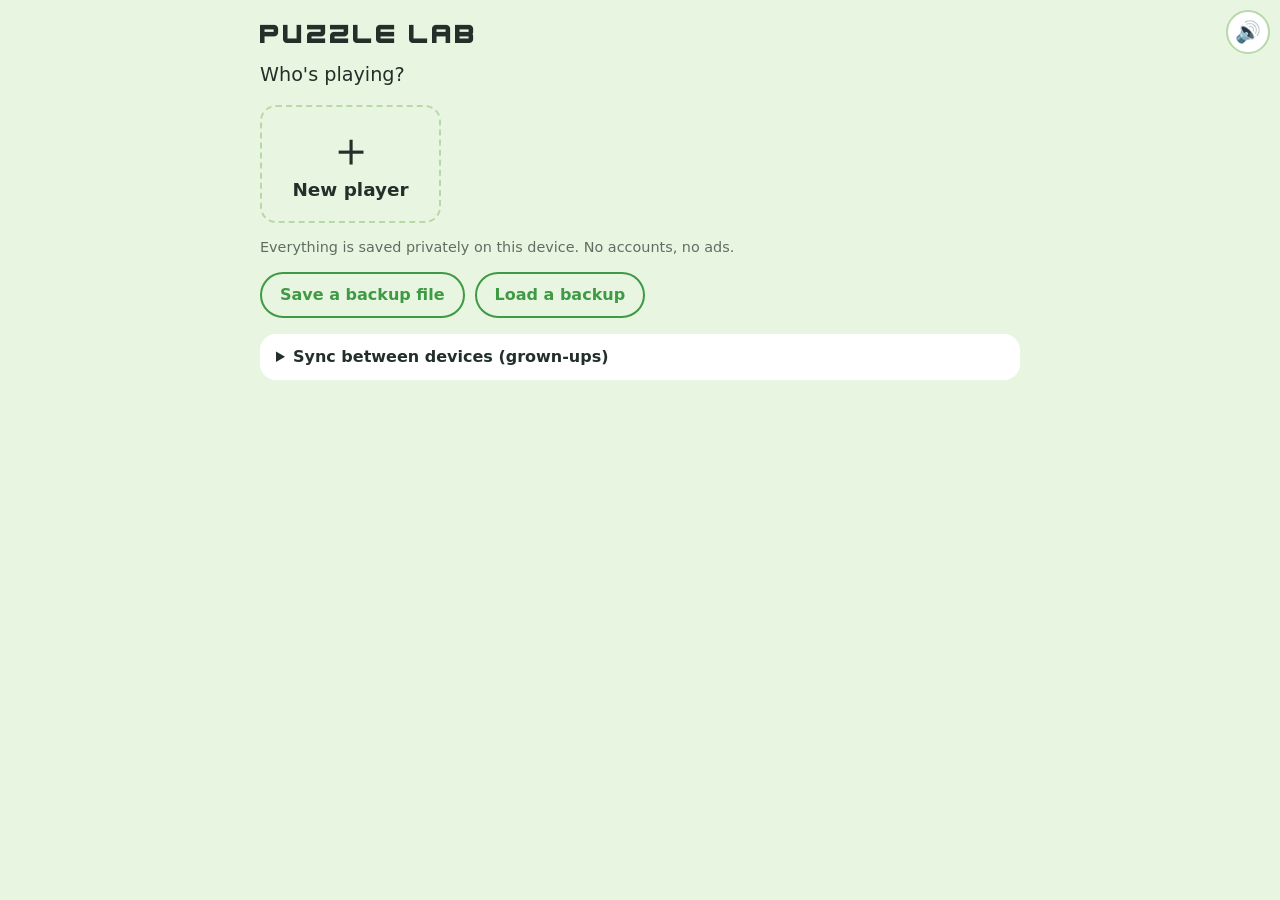
==== commit 22d0a78a: "Rename the app to Puzzle Lab; add a home-screen icon and manifest; new Balance card icon The name ch" ====
--- a/index.html
+++ b/index.html
@@ -3,7 +3,13 @@
 <head>
   <meta charset="utf-8">
   <meta name="viewport" content="width=device-width, initial-scale=1, viewport-fit=cover">
-  <title>Math Quest</title>
+  <title>Puzzle Lab</title>
+  <!-- home-screen icon and name (tools/make_icon.js builds the icons from Kenney Letter Tiles) -->
+  <link rel="icon" type="image/png" sizes="32x32" href="assets/icons/favicon-32.png">
+  <link rel="apple-touch-icon" href="assets/icons/apple-touch-icon.png">
+  <link rel="manifest" href="manifest.webmanifest">
+  <meta name="apple-mobile-web-app-title" content="Puzzle Lab">
+  <meta name="theme-color" content="#3f9a45">
   <link rel="stylesheet" href="css/style.css">
   <link rel="stylesheet" href="css/motion.css">
   <link rel="stylesheet" href="css/escape.css">
@@ -16,7 +22,7 @@
   <main>
     <!-- HOME: pick a player -->
     <section id="home" class="screen">
-      <h1>Math Quest</h1>
+      <h1>Puzzle Lab</h1>
       <p class="lead">Who's playing?</p>
       <div id="players" class="players"></div>
       <p id="saveNote" class="note"></p>
@@ -92,7 +98,7 @@
           <span class="g-go">Choose &rarr;</span>
         </button>
         <button class="game-card" data-game="balance" type="button">
-          <span class="g-ico"><img class="g-img" src="assets/kenney/balance/blockBlue.png" alt=""></span>
+          <span class="g-ico"><img class="g-img" src="assets/kenney/balance/weight.png" alt=""></span>
           <span class="g-name">Balance</span>
           <span class="g-desc">Find the mystery weight that makes the scale level.</span>
           <span class="g-go">Choose &rarr;</span>
@@ -133,7 +139,7 @@
       <div class="setting">
         <span class="s-label">Grade</span>
         <div id="setDefaultBand" class="chips"></div>
-        <p class="help">Games that use grades play at this grade, with a few harder problems from the grade above now and then. (Games not moved over yet still let you pick a grade inside the game.) You can change it any time.</p>
+        <p class="help">Every game plays at this grade, with a few harder "bonus challenge" problems from the grade above now and then. You can change it any time.</p>
       </div>
       <div class="setting">
         <span class="s-label">Motion</span>
--- a/css/style.css
+++ b/css/style.css
@@ -45,6 +45,9 @@
 
 .who { display: flex; align-items: center; gap: 12px; }
 .who .av { font-size: 2.6rem; }
+.icon-btn { margin-left: auto; flex: none; display: inline-flex; align-items: center; justify-content: center; width: 48px; height: 48px; padding: 0; border-radius: 50%; border: 3px solid var(--line, #cfe3d1); background: var(--panel, #fff); color: var(--ink, #1f3b2d); cursor: pointer; touch-action: manipulation; }
+.icon-btn:hover { filter: brightness(.96); }
+.icon-btn:focus-visible { outline: 3px solid #1c3f8a; outline-offset: 2px; }
 .games { display: grid; grid-template-columns: repeat(auto-fill, minmax(210px, 1fr)); gap: 12px; }
 .game-card {
   display: flex; flex-direction: column; gap: 4px; text-align: left; padding: 16px; font: inherit; color: inherit;
@@ -62,7 +65,8 @@
   font: inherit; padding: 8px 14px; border-radius: 999px; border: 2px solid var(--line); background: var(--panel); color: var(--ink); cursor: pointer; touch-action: manipulation;
 }
 .chip.on { border-color: var(--accent); background: var(--accent); color: var(--accent-ink); font-weight: 700; }
-.av-chip { font-size: 1.5rem; padding: 4px 10px; }
+.av-chip, #setAvatar .chip { font-size: 1.5rem; padding: 4px 10px; }
+.text-in { display: block; width: 100%; max-width: 320px; font: inherit; font-size: 1rem; padding: 10px; margin: 4px 0 10px; border: 2px solid var(--line); border-radius: 10px; }
 .grownups { margin-top: 28px; background: var(--panel); border-radius: var(--radius); padding: 12px 16px; }
 .grownups summary { cursor: pointer; font-weight: 700; }
 
@@ -106,6 +110,23 @@
 
 dialog { border: 0; border-radius: 20px; padding: 22px; max-width: 420px; width: calc(100% - 32px); background: var(--panel); color: var(--ink); }
 dialog::backdrop { background: rgba(20, 30, 25, .5); }
+/* the grade picker: a 3 x 3 grid of big buttons (the "What grade?" dialog and the settings page) */
+.grade-grid { display: grid; grid-template-columns: repeat(3, 1fr); gap: 10px; max-width: 460px; }
+.grade-btn { display: flex; flex-direction: column; align-items: center; justify-content: center; gap: 2px; min-height: 78px; padding: 8px 4px; border-radius: 16px; border: 3px solid var(--line); background: var(--panel); color: var(--ink); font: inherit; cursor: pointer; touch-action: manipulation; transition: transform .12s, border-color .12s, background .12s; }
+.grade-btn .n { font-size: 2rem; font-weight: 800; line-height: 1.05; }
+.grade-btn .l { font-size: .72rem; font-weight: 600; color: var(--muted); }
+.grade-btn:hover { border-color: var(--accent); }
+.grade-btn:focus-visible { outline: 3px solid #1c3f8a; outline-offset: 2px; }
+.grade-btn.on { border-color: var(--accent); background: var(--accent); color: var(--accent-ink); }
+.grade-btn.on .l { color: inherit; opacity: .9; }
+@media (prefers-reduced-motion: no-preference) { html:not([data-motion="reduced"]) .grade-btn:active { transform: scale(.96); } }
+.grade-ask .ga-body { text-align: center; }
+.grade-ask .ga-av { display: block; font-size: 3.2rem; line-height: 1.1; margin-bottom: 6px; }
+.grade-ask h2 { margin: 0 0 6px; font-size: 1.3rem; line-height: 1.25; text-wrap: balance; }
+.grade-ask .help { margin: 0 0 16px; }
+.grade-ask .grade-grid { margin: 0 auto; }
+.grade-ask .ga-later { display: block; margin: 16px auto 0; padding: 8px 14px; border: 0; background: none; color: var(--muted); font: inherit; font-weight: 600; text-decoration: underline; cursor: pointer; }
+.grade-ask .ga-later:hover { color: var(--ink); }
 dialog label { display: block; font-weight: 700; margin: 12px 0; }
 dialog input, dialog select { display: block; width: 100%; font: inherit; padding: 10px; margin-top: 4px; border: 2px solid var(--line); border-radius: 10px; }
 
--- a/css/archery.css
+++ b/css/archery.css
@@ -18,7 +18,7 @@
 .ar-xt.major { width: 4px; height: 15px; margin-left: -2px; }
 .ar-xt.aimed { background: #ff7a00; width: 6px; height: 20px; margin-left: -3px; box-shadow: 0 0 0 3px rgba(255,255,255,.85); }
 .ar-xt.miss { background: #d33; }
-.ar-xl { transform: translateX(-50%); margin-top: 17px; padding: 0 4px; font-weight: 800; font-size: clamp(.62rem, 3vw, .85rem); line-height: 1.25; color: #fff; background: rgba(20,60,70,.78); border-radius: 6px; white-space: nowrap; pointer-events: none; z-index: 6; }
+.ar-xl { transform: translateX(-50%); margin-top: 17px; padding: 0 2px; font-weight: 800; font-size: clamp(.62rem, 3vw, .85rem); line-height: 1.25; color: #fff; background: rgba(20,60,70,.78); border-radius: 6px; white-space: nowrap; pointer-events: none; z-index: 6; }
 .ar-axis { width: 4px; margin-left: -2px; border-radius: 2px; background: #7a4a1d; pointer-events: none; z-index: 6; }
 .ar-yt { width: 9px; height: 3px; margin: -1.5px 0 0 0; border-radius: 2px; background: #4a2e14; pointer-events: none; z-index: 6; }
 .ar-yt.major { width: 15px; height: 4px; margin-top: -2px; }
@@ -32,12 +32,12 @@
 .ar-platform[hidden] { display: none; }
 .ar-archer { width: var(--as); height: auto; transform: translateX(-50%); pointer-events: none; z-index: 5; }
 .ar-bow { width: 26px; height: 60px; pointer-events: none; z-index: 5; transform: translate(-30%, -50%); }
-.ar-flag { width: 11%; aspect-ratio: 1; transform: translateX(-30%); pointer-events: none; z-index: 6; }
+.ar-flag { width: 9%; aspect-ratio: 1; transform: translateX(-30%); pointer-events: none; z-index: 6; }
 .ar-flag img { position: absolute; inset: 0; width: 100%; height: 100%; }
 .ar-flag .b { opacity: 0; } .ar-flag .c { opacity: 0; }
-.ar-flag.calm .a, .ar-flag.calm .b { opacity: 0; } .ar-flag.calm .c { opacity: 1; }
+.ar-flag.calm { display: none; } /* no wind this shot: no flag */
 .ar-flag.left img { transform: scaleX(-1); }
-.ar-wind { position: absolute; left: 50%; bottom: 100%; transform: translateX(-50%); padding: 0 5px; font-weight: 800; font-size: .72rem; white-space: nowrap; color: #fff; background: rgba(20,60,70,.8); border-radius: 6px; }
+.ar-wind { position: absolute; left: 100%; bottom: 45%; margin-left: 4px; padding: 0 5px; font-weight: 800; font-size: .72rem; white-space: nowrap; color: #fff; background: rgba(20,60,70,.8); border-radius: 6px; }
 .ar-wind:empty { display: none; }
 .ar-mist { right: 0; z-index: 4; pointer-events: none; background: linear-gradient(rgba(240,248,252,.0), rgba(240,248,252,.9) 22%, rgba(240,248,252,.93)); transition: opacity .5s; }
 .ar-mist img { position: absolute; pointer-events: none; }
--- a/css/wide.css
+++ b/css/wide.css
@@ -51,17 +51,21 @@
   .split .esc-key { padding: 6px 0; font-size: 1.2rem; }
   .split .esc-scale { margin: 20px auto 2px; }
   .split .esc-scale .beam { min-height: 96px; padding-bottom: 8px; }
-  /* the balance lock at harder levels stacks many mystery blocks in each pan (grade 5 and up now meets them by default): smaller blocks keep it inside the iPad window */
+  .split .esc-msg { min-height: 1.4em; margin: 4px 0 2px; }
+  .split .esc-seq { margin: 4px 0 6px; }
+  .split .esc-term { padding: 4px 8px; font-size: 1.15rem; }
+  .split .esc-plaque .op-card { min-height: 52px; }
+  .split .esc-try { padding: 8px 20px; }
+}
+
+/* Escape Room balance lock, at ANY window height: harder levels stack many mystery blocks in each pan (up to 13 in one pan at 4th to 5th grade level, and grade 5 and up meet them by default).
+   Without smaller blocks the page is up to 1335 px tall in an iPad portrait window of 1100. (The laptop block above only applies up to 900 px tall.) */
+@media (min-width: 720px) {
   .split .esc-scale .beam { min-height: 70px; }
   .split .esc-scale .pan { gap: 2px; }
   .split .esc-scale .blk { min-width: 38px; height: 38px; margin: 0 1px 8px; }
   .split .esc-scale .blk.sm { min-width: 30px; height: 30px; }
   .split .esc-scale .blk .n { font-size: .7rem; bottom: -8px; }
-  .split .esc-msg { min-height: 1.4em; margin: 4px 0 2px; }
-  .split .esc-seq { margin: 4px 0 6px; }
-  .split .esc-term { padding: 4px 8px; font-size: 1.15rem; }
-  .split .esc-plaque .op-card { min-height: 52px; }
-  .split .esc-try { padding: 8px 20px; }
 }
 
 /* Munchers: a cell with a long label (an expression or a fraction) must not stretch its column past the screen; the label shrinks instead */
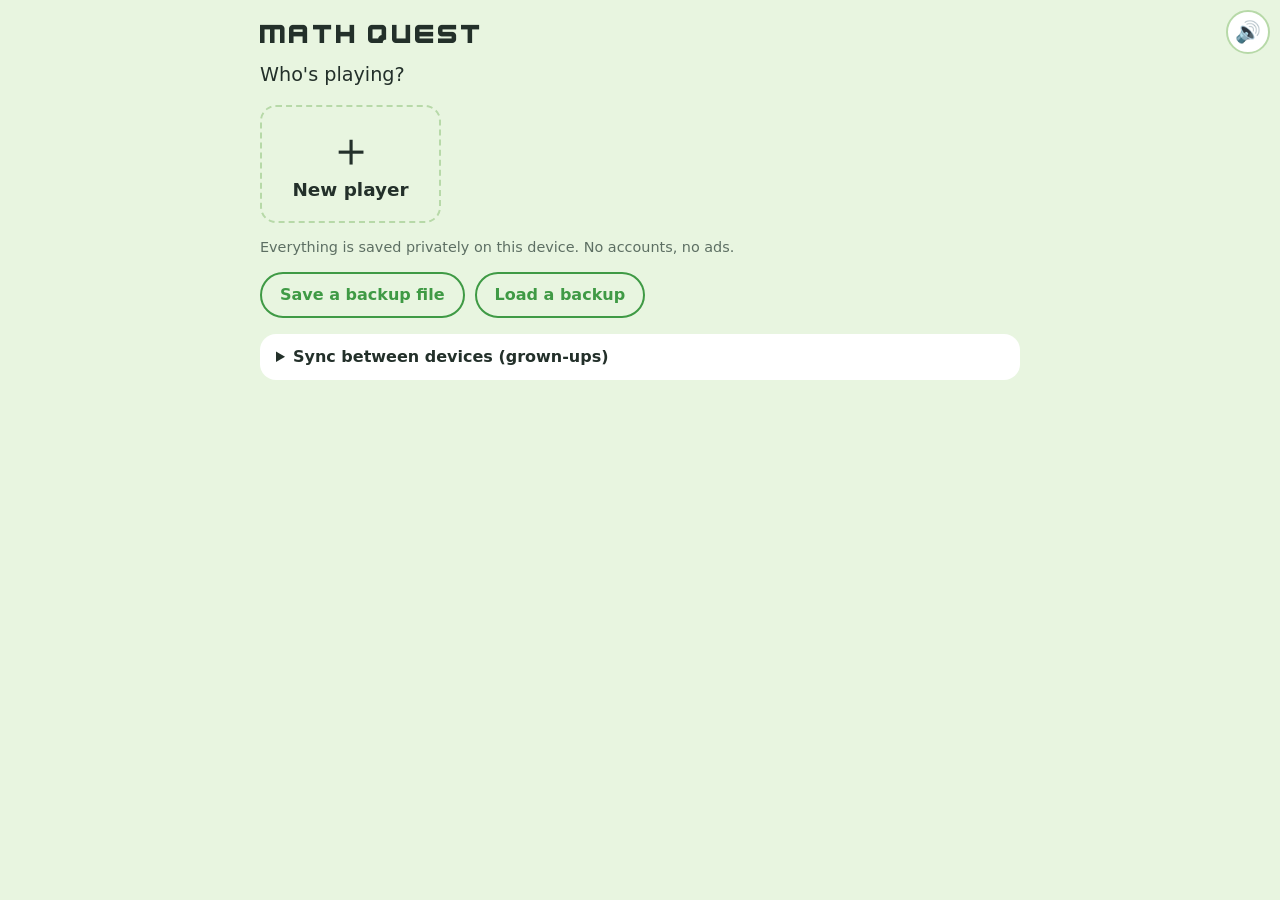
==== commit cd58ac23: "Merge pull request #55 from Jenton/claude/determined-rubin-beq9c1 Runner grade content, settings pag" ====
--- a/index.html
+++ b/index.html
@@ -3,13 +3,7 @@
 <head>
   <meta charset="utf-8">
   <meta name="viewport" content="width=device-width, initial-scale=1, viewport-fit=cover">
-  <title>Puzzle Lab</title>
-  <!-- home-screen icon and name (tools/make_icon.js builds the icons from Kenney Letter Tiles) -->
-  <link rel="icon" type="image/png" sizes="32x32" href="assets/icons/favicon-32.png">
-  <link rel="apple-touch-icon" href="assets/icons/apple-touch-icon.png">
-  <link rel="manifest" href="manifest.webmanifest">
-  <meta name="apple-mobile-web-app-title" content="Puzzle Lab">
-  <meta name="theme-color" content="#3f9a45">
+  <title>Math Quest</title>
   <link rel="stylesheet" href="css/style.css">
   <link rel="stylesheet" href="css/motion.css">
   <link rel="stylesheet" href="css/escape.css">
@@ -22,7 +16,7 @@
   <main>
     <!-- HOME: pick a player -->
     <section id="home" class="screen">
-      <h1>Puzzle Lab</h1>
+      <h1>Math Quest</h1>
       <p class="lead">Who's playing?</p>
       <div id="players" class="players"></div>
       <p id="saveNote" class="note"></p>
@@ -56,7 +50,11 @@
     <!-- MENU: games + settings for one player -->
     <section id="menu" class="screen" hidden>
       <nav class="crumbs" data-level="menu" data-back="menuBack" aria-label="Where you are"></nav>
-      <div class="who"><span id="menuAv" class="av"></span><h1 id="menuName"></h1></div>
+      <div class="who"><span id="menuAv" class="av"></span><h1 id="menuName"></h1>
+        <button id="openSettings" class="icon-btn" type="button" aria-label="Settings">
+          <svg viewBox="0 0 24 24" width="26" height="26" aria-hidden="true" focusable="false"><circle cx="12" cy="12" r="5.6" fill="none" stroke="currentColor" stroke-width="3.2"/><circle cx="12" cy="12" r="9.2" fill="none" stroke="currentColor" stroke-width="3.4" stroke-dasharray="3.6 3.6"/></svg>
+        </button>
+      </div>
 
       <h2>Pick a game</h2>
       <div class="games">
@@ -98,7 +96,7 @@
           <span class="g-go">Choose &rarr;</span>
         </button>
         <button class="game-card" data-game="balance" type="button">
-          <span class="g-ico"><img class="g-img" src="assets/kenney/balance/weight.png" alt=""></span>
+          <span class="g-ico"><img class="g-img" src="assets/kenney/balance/blockBlue.png" alt=""></span>
           <span class="g-name">Balance</span>
           <span class="g-desc">Find the mystery weight that makes the scale level.</span>
           <span class="g-go">Choose &rarr;</span>
@@ -128,8 +126,13 @@
           <span class="g-go">Choose &rarr;</span>
         </button>
       </div>
-
-      <h2>Settings</h2>
+    </section>
+
+    <!-- SETTINGS: the player's name, buddy, grade and motion, and the grown-ups panel (opened from the gear in the menu header) -->
+    <section id="settings" class="screen" hidden>
+      <nav class="crumbs" data-level="settings" aria-label="Where you are"></nav>
+      <div class="who"><span id="settingsAv" class="av"></span><h1>Settings</h1></div>
+
       <div class="setting">
         <label class="s-label" for="setName">Name</label>
         <input id="setName" class="text-in" maxlength="20" autocomplete="off">
@@ -138,7 +141,7 @@
       </div>
       <div class="setting">
         <span class="s-label">Grade</span>
-        <div id="setDefaultBand" class="chips"></div>
+        <div id="setDefaultBand" class="grade-grid" role="group" aria-label="Grade"></div>
         <p class="help">Every game plays at this grade, with a few harder "bonus challenge" problems from the grade above now and then. You can change it any time.</p>
       </div>
       <div class="setting">
@@ -601,12 +604,13 @@
   </dialog>
 
   <!-- asked once for a player who has no grade saved yet (a profile made before grades existed) -->
-  <dialog id="gradeAsk">
-    <div>
-      <h2>What grade is <span id="gaName"></span> in?</h2>
-      <p class="help">Games play at this grade, with a few harder problems from the grade above now and then. You can change it later in the player's settings.</p>
-      <div id="gaChips" class="chips"></div>
-      <div class="row"><button id="gaLater" class="btn ghost" type="button">Not now</button></div>
+  <dialog id="gradeAsk" class="grade-ask" aria-labelledby="gaTitle">
+    <div class="ga-body">
+      <span id="gaAv" class="ga-av" aria-hidden="true"></span>
+      <h2 id="gaTitle">What grade is <span id="gaName"></span> in?</h2>
+      <p class="help">We'll pick problems to fit. You can change it any time in Settings.</p>
+      <div id="gaChips" class="grade-grid" role="group" aria-label="Grade"></div>
+      <button id="gaLater" class="ga-later" type="button">Not now</button>
     </div>
   </dialog>
 
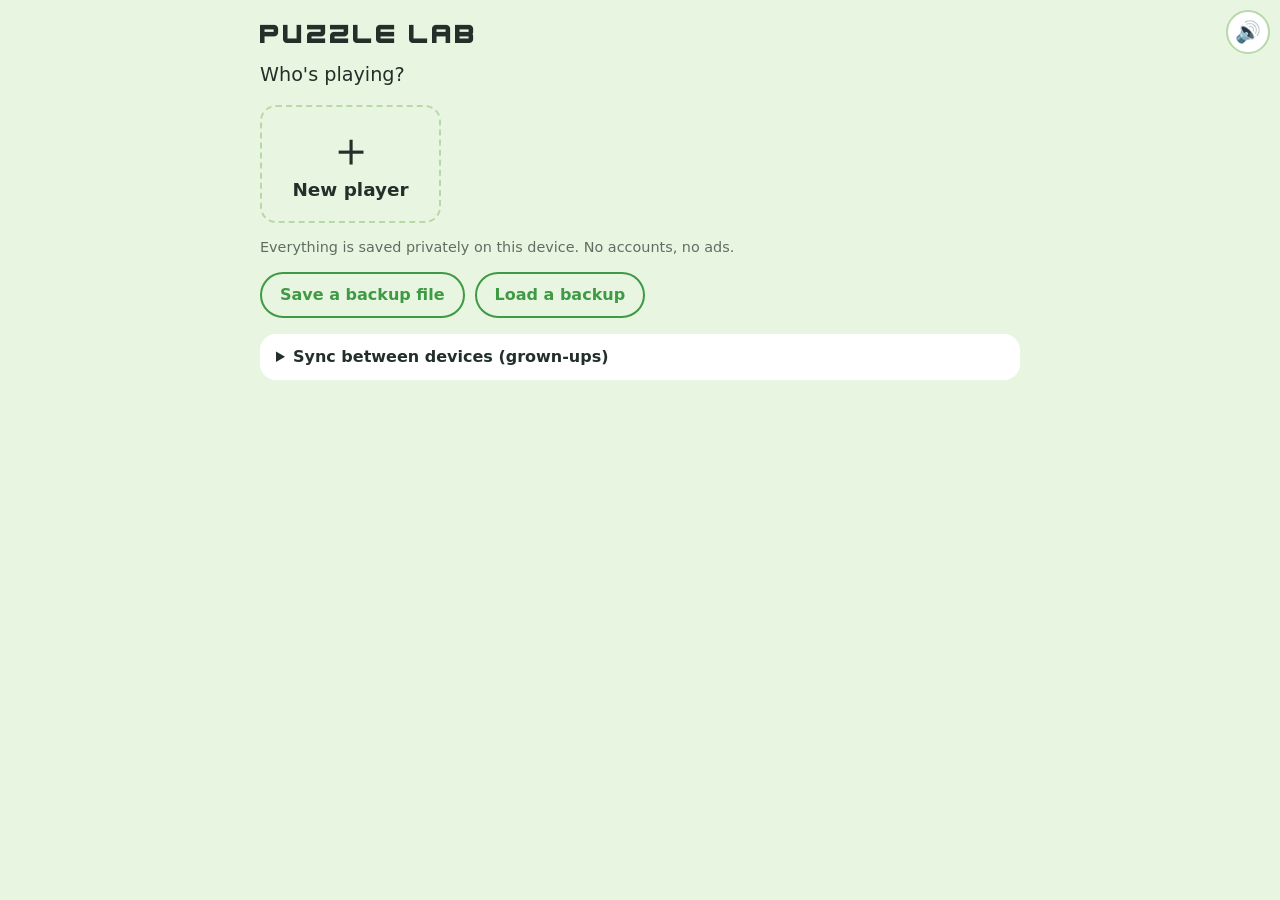
==== commit c31993c4: "Merge pull request #54 from Jenton/puzzle-lab-name Rename to Puzzle Lab, new home-screen icon, new B" ====
--- a/index.html
+++ b/index.html
@@ -3,7 +3,13 @@
 <head>
   <meta charset="utf-8">
   <meta name="viewport" content="width=device-width, initial-scale=1, viewport-fit=cover">
-  <title>Math Quest</title>
+  <title>Puzzle Lab</title>
+  <!-- home-screen icon and name (tools/make_icon.js builds the icons from Kenney Letter Tiles) -->
+  <link rel="icon" type="image/png" sizes="32x32" href="assets/icons/favicon-32.png">
+  <link rel="apple-touch-icon" href="assets/icons/apple-touch-icon.png">
+  <link rel="manifest" href="manifest.webmanifest">
+  <meta name="apple-mobile-web-app-title" content="Puzzle Lab">
+  <meta name="theme-color" content="#3f9a45">
   <link rel="stylesheet" href="css/style.css">
   <link rel="stylesheet" href="css/motion.css">
   <link rel="stylesheet" href="css/escape.css">
@@ -16,7 +22,7 @@
   <main>
     <!-- HOME: pick a player -->
     <section id="home" class="screen">
-      <h1>Math Quest</h1>
+      <h1>Puzzle Lab</h1>
       <p class="lead">Who's playing?</p>
       <div id="players" class="players"></div>
       <p id="saveNote" class="note"></p>
@@ -96,7 +102,7 @@
           <span class="g-go">Choose &rarr;</span>
         </button>
         <button class="game-card" data-game="balance" type="button">
-          <span class="g-ico"><img class="g-img" src="assets/kenney/balance/blockBlue.png" alt=""></span>
+          <span class="g-ico"><img class="g-img" src="assets/kenney/balance/weight.png" alt=""></span>
           <span class="g-name">Balance</span>
           <span class="g-desc">Find the mystery weight that makes the scale level.</span>
           <span class="g-go">Choose &rarr;</span>
